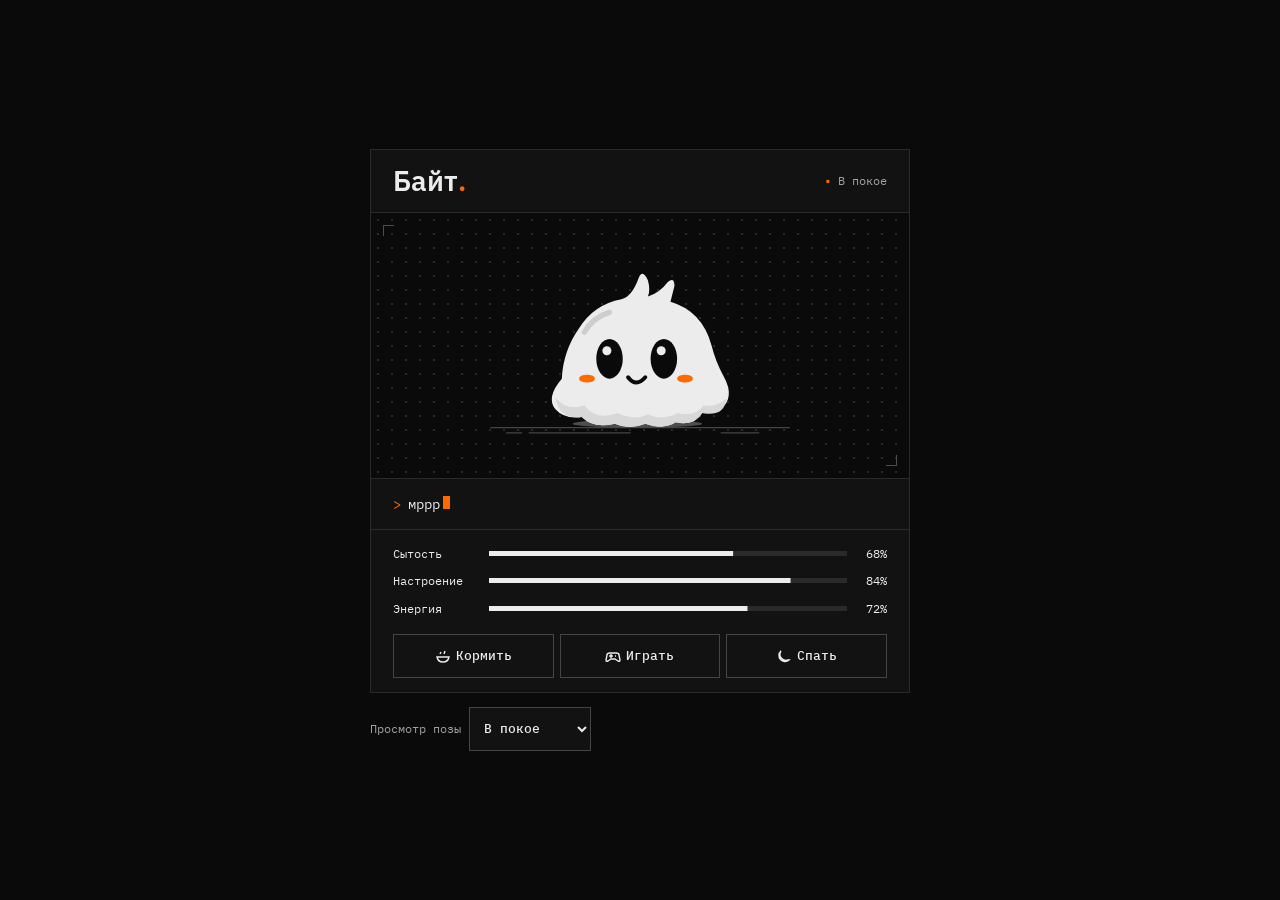
==== dev/pet-art.html @ 546fbe65 "feat(pet): add animated Byte companion and offline art preview" ====
<!doctype html>
<html lang="ru"><head><meta charset="utf-8"><meta name="viewport" content="width=device-width,initial-scale=1">
<title>Байт · Просмотр анимаций</title>
<link rel="stylesheet" href="../app/styles.css"><link rel="stylesheet" href="../app/pet-art.css">
<style>
.pet-preview { width: min(540px, calc(100% - 28px)); margin: auto; padding: 20px 0; }
.pet-preview-tools { margin-top: 14px; display: flex; align-items: center; gap: 8px; flex-wrap: wrap; color: var(--text-muted); font: 12px var(--font-mono); }
.pet-preview-tools :is(select,button) { padding: 4px 10px; }
</style></head><body>
<main class="pet-preview"><div id="pet-mount"></div>
<div class="pet-preview-tools"><label for="pet-pose">Просмотр позы</label>
<select id="pet-pose">
<option value="egg">Яйцо</option><option value="hatch">Вылупление</option><option value="idle" selected>В покое</option>
<option value="eat">Ест</option><option value="play">Играет</option><option value="sleep">Спит</option>
<option value="hungry">Голоден</option><option value="sad">Грустит</option><option value="full">Сыт</option><option value="happy-full">Счастлив</option></select>
<button type="button" id="pet-run" hidden>Успешный прогон</button></div></main>
<script src="../app/pet-art.js"></script><script>
  const art = window.PetArt;
  document.querySelector('#pet-mount').innerHTML = art.render();
  const stage = document.querySelector('#pet-stage');
  const picker = document.querySelector('#pet-pose');
  const run = document.querySelector('#pet-run');
  let timer, cracks = 0;
  const sample = { food: 68, mood: 84, energy: 72 };
  function show(name) {
    clearTimeout(timer);
    picker.value = name;
    run.hidden = name !== 'egg';
    if (name === 'egg') {
      cracks = 0;
      art.cracks(stage, cracks);
    }
    const values = { ...sample };
    if (name === 'hungry') values.food = 15;
    if (name === 'sad') values.mood = 29;
    if (['happy-full','full','eat'].includes(name)) values.food = 96;
    if (name === 'happy-full') values.energy = 88;
    art.setStats(stage, values);
    art.pose(stage, name);
    if (name === 'eat') timer = setTimeout(() => show('full'), 1450);
    if (name === 'play') timer = setTimeout(() => show(art.expression(values)), 1000);
    if (name === 'hatch') timer = setTimeout(() => show('idle'), 1600);
  }
  picker.addEventListener('change', () => show(picker.value));
  run.addEventListener('click', () => {
    if (++cracks > 3) return show('hatch');
    art.cracks(stage, cracks);
    art.pose(stage, 'egg', ['','тук!','тук-тук!','уже близко…'][cracks]);
  });
  stage.addEventListener('click', event => {
    const button = event.target.closest('[data-pet-action]');
    if (button) show(button.dataset.petAction);
  });
  show('idle');
</script></body></html>
---- app/styles.css ----
@import "fonts.css";

:root {
  --bg: #0a0a0a;
  --bg-panel: #121212;
  --bg-panel-alt: #0d0d0d;
  --text: #ececec;
  --text-muted: #a3a3a3;   /* 7.8:1 на --bg */
  --text-dim: #8a8a8a;     /* 5.7:1 на --bg; для текста. Декор — --line-dim */
  --line-dim: #4d4d4d;     /* не текст: полоски, ползунки, точки в покое */
  --border: #2a2a2a;
  --border-strong: #454545;
  --fill: #ececec;
  --fill-text: #0a0a0a;
  --fill-hover: #d8d8d8;
  --error: #e05555;
  --brand-orange: #FF6A00;
  --brand-dark: #0B0B0C;
  --font-sans: 'IBM Plex Sans', -apple-system, sans-serif;
  --font-mono: 'IBM Plex Mono', 'Courier New', monospace;
}

* {
  box-sizing: border-box;
  margin: 0;
  padding: 0;
}

html,
body {
  background: var(--bg);
  color: var(--text);
  font-family: var(--font-sans);
  font-size: 15px;
  line-height: 1.6;
  -webkit-font-smoothing: antialiased;
  min-height: 100vh;
}

body {
  display: flex;
  flex-direction: column;
}

/* Скрытие неактивных экранов */
.screen {
  display: none;
  flex: 1;
  flex-direction: column;
}

.screen.active {
  display: flex;
}

/* ==========================================================================
   ТОПБАР И ПРОГРЕСС
   ========================================================================== */

.topbar {
  display: flex;
  align-items: center;
  justify-content: space-between;
  padding: 18px 28px;
  border-bottom: 1px solid var(--border);
  flex-wrap: wrap;
  gap: 12px;
}

.topbar-brand {
  display: flex;
  align-items: center;
  gap: 16px;
}

.btn-tree-toggle {
  font-family: var(--font-mono);
  font-size: 12px;
  background: transparent;
  color: var(--text-muted);
  border: 1px solid var(--border);
  padding: 5px 12px;
  cursor: pointer;
  letter-spacing: 0.02em;
  transition: all 0.15s ease;
}

.btn-tree-toggle:hover {
  color: var(--text);
  border-color: var(--border-strong);
  background: var(--bg-panel);
}

.btn-tree-toggle:focus-visible {
  outline: 2px solid var(--text);
  outline-offset: 2px;
}

.mark {
  font-family: var(--font-mono);
  font-size: 14px;
  letter-spacing: 0.02em;
  color: var(--text);
  display: flex;
  align-items: center;
  gap: 8px;
  cursor: pointer;
  user-select: none;
}

.brand-sign-mini {
  width: 20px;
  height: 13px;
  display: inline-block;
  flex-shrink: 0;
  vertical-align: middle;
}

.mark .dot {
  color: var(--text-dim);
}

.breadcrumb {
  font-family: var(--font-mono);
  font-size: 13px;
  color: var(--text-muted);
}

.breadcrumb b {
  color: var(--text);
  font-weight: 500;
}

.progress-track {
  width: 100%;
  height: 1px;
  background: var(--border);
  position: relative;
}

.progress-fill {
  position: absolute;
  top: 0;
  left: 0;
  height: 1px;
  width: 0%;
  background: var(--text);
  transition: width 0.25s ease;
}

/* ==========================================================================
   СТАРТОВЫЙ ЭКРАН
   ========================================================================== */

.start-center {
  flex: 1;
  display: flex;
  flex-direction: column;
  align-items: center;
  justify-content: center;
  text-align: center;
  /* B3: нижний ряд карточек не должен уходить под sticky-футер при прокрутке */
  padding-bottom: 72px;
  padding: 12px 20px 10px;
}

.kicker {
  font-family: var(--font-mono);
  font-size: 12px;
  color: var(--text-muted);
  margin-bottom: 8px;
}

.start-center h1 {
  font-size: 25px;
  font-weight: 600;
  max-width: 32ch;
  min-height: 38px;
  line-height: 1.25;
  margin: 0 auto 8px;
}

.heading-prompt {
  color: var(--brand-orange);
  font-family: var(--font-mono);
  font-weight: 600;
  margin-right: 6px;
  user-select: none;
  display: inline-block;
}

.start-sub {
  color: var(--text-muted);
  font-size: 14px;
  max-width: 66ch;
  line-height: 1.5;
  margin: 0 auto 12px;
}

.facts {
  display: flex;
  gap: 40px;
  margin-bottom: 52px;
  flex-wrap: wrap;
  justify-content: center;
}

.fact {
  text-align: left;
}

.fact .n {
  font-family: var(--font-mono);
  font-size: 22px;
  display: block;
  margin-bottom: 4px;
}

.fact .l {
  font-size: 12px;
  color: var(--text-dim);
  max-width: 15ch;
}

.btn-start {
  font-family: var(--font-mono);
  font-size: 14px;
  background: var(--fill);
  color: var(--fill-text);
  border: 1px solid var(--fill);
  padding: 14px 34px;
  cursor: pointer;
  font-weight: 500;
  transition: background 0.15s ease;
}

.btn-start:hover {
  background: var(--fill-hover);
}

.btn-start:focus-visible {
  outline: 2px solid var(--text);
  outline-offset: 3px;
}

.start-note {
  margin-top: 18px;
  font-size: 12px;
  color: var(--text-dim);
  font-family: var(--font-mono);
}

.status-badge {
  margin-top: 12px;
  font-size: 12px;
  font-family: var(--font-mono);
  color: var(--text-muted);
}

/* ==========================================================================
   ЭКРАН УРОКА (ДВУХПАНЕЛЬНЫЙ LAYOUT)
   ========================================================================== */

.main-panes {
  flex: 1;
  display: grid;
  grid-template-columns: 1fr 1fr;
  min-height: 0;
}

@media (max-width: 860px) {
  .main-panes {
    grid-template-columns: 1fr;
  }
}

.pane {
  padding: 40px 36px;
  overflow-y: auto;
}

.pane-explain {
  border-right: 1px solid var(--border);
  display: flex;
  flex-direction: column;
}

.pane-explain > * {
  flex-shrink: 0;
}

@media (max-width: 860px) {
  .pane-explain {
    border-right: none;
    border-bottom: 1px solid var(--border);
  }
}

.pane-label {
  font-family: var(--font-mono);
  font-size: 12px;
  color: var(--text-dim);
  margin-bottom: 18px;
}

.pane-explain h1 {
  font-size: 22px;
  font-weight: 600;
  margin-bottom: 16px;
  max-width: 38ch;
}

.pane-explain p {
  color: var(--text-muted);
  font-size: 16px;
  max-width: 60ch;
  margin-bottom: 14px;
}

.pane-explain p:last-of-type {
  margin-bottom: 26px;
}

.example {
  border: 1px solid var(--border);
  padding: 16px 18px;
  font-family: var(--font-mono);
  font-size: 13px;
  color: var(--text);
  line-height: 1.7;
  white-space: pre;
  overflow-x: auto;
  background: var(--bg-panel-alt);
  flex-shrink: 0;
}

.example .out {
  color: var(--text-muted);
  display: block;
  margin-top: 10px;
  padding-top: 10px;
  border-top: 1px solid var(--border);
}

.task {
  margin-top: 30px;
  padding-top: 26px;
  border-top: 1px solid var(--border);
  flex-shrink: 0;
}

.task-label {
  font-family: var(--font-mono);
  font-size: 12px;
  color: var(--text-dim);
  margin-bottom: 10px;
}

.task p {
  color: var(--text);
  font-size: 16px;
  max-width: 60ch;
}

/* ПАНЕЛЬ РЕДАКТОРА */

.pane-code {
  display: flex;
  flex-direction: column;
}

.editor-wrapper {
  flex: 0 0 auto;
  height: clamp(240px, 46vh, 460px);
  display: flex;
  flex-direction: row;
  min-height: 220px;
  position: relative;
  background: var(--bg-panel);
  border: 1px solid var(--border);
}

.editor-wrapper:focus-within {
  border-color: var(--border-strong);
}

.line-numbers {
  width: 40px;
  flex-shrink: 0;
  padding: 20px 0;
  text-align: right;
  font-family: var(--font-mono);
  font-size: 14px;
  line-height: 1.75;
  color: var(--text-dim);
  user-select: none;
  pointer-events: none;
  overflow: hidden;
  white-space: pre;
  padding-right: 10px;
  border-right: 1px solid var(--border);
  box-sizing: border-box;
}

/* Слой подсветки синтаксиса (подложка) */
.editor-highlight {
  position: absolute;
  top: 0;
  left: 40px;
  right: 0;
  bottom: 0;
  padding: 20px 22px;
  margin: 0;
  font-family: var(--font-mono);
  font-size: 14px;
  line-height: 1.75;
  white-space: pre-wrap;
  word-break: break-word;
  overflow: hidden;
  pointer-events: none;
  tab-size: 4;
  color: var(--text);
  box-sizing: border-box;
}

/* Палитра синтаксиса Python (VS Code Dark+) */
.hl-keyword-control {
  color: #c586c0;
  font-weight: 500;
}

/* if, for, while, return */
.hl-keyword {
  color: #569cd6;
  font-weight: 500;
}

/* def, in, and, or, not */
.hl-constant {
  color: #569cd6;
}

/* True, False, None */
.hl-builtin {
  color: #dcdcaa;
}

/* print, range, len, int */
.hl-func-call {
  color: #dcdcaa;
}

/* вызовы функций */
.hl-string {
  color: #ce9178;
}

/* строки "..." */
.hl-fstring-prefix {
  color: #569cd6;
  font-weight: 600;
}

/* префикс f */
.hl-number {
  color: #b5cea8;
}

/* числа 123 */
.hl-comment {
  color: #6a9955;
  font-style: italic;
}

/* # комментарии */
.hl-variable {
  color: #9cdcfe;
}

/* имена переменных */
.hl-punct {
  color: #d4d4d4;
}

/* скобки, двоеточия */

/* Окно автодополнения (IntelliSense) */
.autocomplete-popup {
  display: none;
  position: absolute;
  background: #1e1e1e;
  border: 1px solid var(--border-strong);
  font-family: var(--font-mono);
  font-size: 13px;
  z-index: 1000;
  max-width: 320px;
  min-width: 200px;
  box-shadow: 0 4px 16px rgba(0, 0, 0, 0.6);
}

.autocomplete-item {
  padding: 6px 12px;
  display: flex;
  align-items: center;
  gap: 10px;
  cursor: pointer;
  border-bottom: 1px solid var(--border);
}

.autocomplete-item:last-child {
  border-bottom: none;
}

.autocomplete-item:hover,
.autocomplete-item.selected {
  background: #04395e;
  color: #fff;
}

.autocomplete-badge {
  font-size: 11px;
  padding: 1px 4px;
  border: 1px solid var(--border-strong);
  color: var(--text-muted);
}

.autocomplete-item.selected .autocomplete-badge {
  border-color: #569cd6;
  color: #569cd6;
}

.autocomplete-badge.badge-fn {
  color: #dcdcaa;
  border-color: #dcdcaa;
}

.autocomplete-badge.badge-kw {
  color: #c586c0;
  border-color: #c586c0;
}

.autocomplete-badge.badge-var {
  color: #9cdcfe;
  border-color: #9cdcfe;
}

.autocomplete-name {
  font-weight: 500;
}

.autocomplete-desc {
  font-size: 11px;
  color: var(--text-dim);
  margin-left: auto;
}

.autocomplete-item.selected .autocomplete-desc {
  color: #bbb;
}

/* Прозрачный интерактивный слой ввода поверх подсветки */
.editor {
  flex: 1;
  background: transparent !important;
  border: none !important;
  font-family: var(--font-mono);
  font-size: 14px;
  line-height: 1.75;
  color: transparent !important;
  caret-color: var(--text);
  padding: 20px 22px;
  resize: none;
  outline: none;
  min-height: 220px;
  tab-size: 4;
  white-space: pre-wrap;
  word-break: break-word;
  box-sizing: border-box;
  z-index: 1;
}

.editor::selection {
  background: rgba(38, 79, 120, 0.6);
  color: transparent;
}

.editor-footer {
  display: flex;
  align-items: center;
  justify-content: space-between;
  margin-top: 16px;
  gap: 12px;
}

/* ─── Панель «Ввод программы» (fed-stdin) ────────────────────────────────── */
.stdin-panel {
  margin-top: 12px;
  background: var(--bg-panel-alt, #16181d);
  border: 1px solid var(--border-color, #282c34);
  border-radius: 8px;
  padding: 10px 14px;
}

.stdin-panel-header {
  display: flex;
  align-items: center;
  justify-content: space-between;
  margin-bottom: 6px;
}

.stdin-panel-title {
  font-family: var(--font-mono, monospace);
  font-size: 11px;
  text-transform: uppercase;
  letter-spacing: 0.06em;
  color: var(--accent, #61afef);
  font-weight: 600;
}

.stdin-panel-hint {
  font-size: 11px;
  color: var(--text-dim, #6c7280);
  font-family: var(--font-mono, monospace);
}

.stdin-editor {
  width: 100%;
  min-height: 52px;
  max-height: 120px;
  resize: vertical;
  background: var(--bg-card, #0f1115);
  border: 1px solid var(--border-dim, #21252b);
  border-radius: 6px;
  color: var(--text, #abb2bf);
  font-family: var(--font-mono, monospace);
  font-size: 13px;
  line-height: 1.5;
  padding: 8px 10px;
  box-sizing: border-box;
  outline: none;
  transition: border-color 0.15s ease;
}

.stdin-editor:focus {
  border-color: var(--accent, #61afef);
}

/* Песочница: панель stdin */
.sandbox-stdin-panel {
  padding: 8px 16px;
  background: var(--bg-panel-alt, #16181d);
  border-top: 1px solid var(--border-color, #282c34);
}

.sandbox-stdin-header {
  display: flex;
  align-items: center;
  justify-content: space-between;
  margin-bottom: 6px;
}

.sandbox-stdin-title {
  font-family: var(--font-mono, monospace);
  font-size: 10px;
  font-weight: 700;
  letter-spacing: 0.08em;
  color: var(--text-dim, #888);
}

.sandbox-stdin-editor {
  width: 100%;
  height: 48px;
  resize: vertical;
  background: var(--bg-card, #0f1115);
  border: 1px solid var(--border-dim, #21252b);
  border-radius: 4px;
  color: var(--text, #abb2bf);
  font-family: var(--font-mono, monospace);
  font-size: 12px;
  padding: 6px 10px;
  box-sizing: border-box;
  outline: none;
}

.sandbox-stdin-editor:focus {
  border-color: var(--accent, #61afef);
}

.hint-container {
  display: flex;
  flex-direction: column;
  gap: 8px;
}

.hint-toggle {
  font-family: var(--font-mono);
  font-size: 12px;
  color: var(--text-dim);
  background: none;
  border: none;
  cursor: pointer;
  text-decoration: underline;
  text-underline-offset: 3px;
  padding: 0;
  text-align: left;
}

.hint-toggle:hover {
  color: var(--text-muted);
}

.hint-content {
  display: none;
  font-family: var(--font-mono);
  font-size: 12px;
  color: var(--text-muted);
  max-width: 38ch;
  background: var(--bg-panel-alt);
  padding: 8px 12px;
  border: 1px solid var(--border);
}

.hint-content.visible {
  display: block;
}

.hint-code {
  margin: 0;
  font-family: var(--font-mono);
  font-size: 12px;
  line-height: 1.7;
  white-space: pre-wrap;
  word-break: break-word;
  color: var(--text);
}

.btn-actions {
  display: flex;
  align-items: center;
  gap: 10px;
}

.btn-run {
  font-family: var(--font-mono);
  font-size: 13px;
  background: var(--fill);
  color: var(--fill-text);
  border: 1px solid var(--fill);
  padding: 11px 22px;
  cursor: pointer;
  font-weight: 500;
  transition: background 0.15s ease;
}

.btn-run:hover {
  background: var(--fill-hover);
}

.btn-run:disabled {
  background: var(--border-strong);
  color: var(--text-muted);
  border-color: var(--border-strong);
  cursor: not-allowed;
}

.btn-run:focus-visible,
.btn-next:focus-visible {
  outline: 2px solid var(--text);
  outline-offset: 3px;
}

.btn-next {
  font-family: var(--font-mono);
  font-size: 13px;
  background: transparent;
  color: var(--text);
  border: 1px solid var(--text);
  padding: 11px 20px;
  cursor: pointer;
  font-weight: 500;
  display: none;
}

.btn-next:hover {
  background: var(--border);
}

.btn-actions .btn-ghost,
.btn-actions #btn-exec {
  font-family: var(--font-mono);
  font-size: 13px;
  background: transparent;
  color: var(--text);
  border: 1px solid var(--border-strong);
  padding: 11px 18px;
  cursor: pointer;
  font-weight: 500;
  transition: all 0.15s ease;
}

.btn-actions .btn-ghost:hover,
.btn-actions #btn-exec:hover {
  background: var(--surface-secondary, rgba(255, 255, 255, 0.05));
  border-color: var(--text);
}

.btn-actions .btn-ghost:disabled,
.btn-actions #btn-exec:disabled {
  background: transparent;
  color: var(--text-muted);
  border-color: var(--border-strong);
  cursor: not-allowed;
}

.predict-stdin-box {
  margin-top: 14px;
}

.predict-stdin-view {
  border: 1px dashed var(--border-strong);
  padding: 10px 14px;
  font-family: var(--font-mono);
  font-size: 13px;
  color: var(--brand-orange, #d97706);
  line-height: 1.6;
  white-space: pre-wrap;
  background: var(--bg-panel-alt);
  border-radius: var(--radius-sm, 2px);
  margin-top: 4px;
}

/* ЗОНА РЕЗУЛЬТАТА */

.result {
  margin-top: 22px;
  border-top: 1px solid var(--border);
  padding-top: 22px;
  display: none;
}

.result.visible {
  display: block;
}

.result-row {
  display: flex;
  align-items: flex-start;
  gap: 12px;
  margin-bottom: 4px;
}

.result-mark {
  font-family: var(--font-mono);
  font-size: 15px;
  width: 20px;
  flex-shrink: 0;
}

.result-mark.ok {
  color: var(--text);
}

.result-mark.err {
  color: var(--error);
}

.result-title {
  font-weight: 500;
  font-size: 14px;
}

.result-title.err {
  color: var(--error);
}

.result-sub {
  color: var(--text-muted);
  font-size: 13px;
  margin-top: 2px;
  white-space: pre-wrap;
  word-break: break-word;
  line-height: 1.5;
}

.console {
  margin-top: 14px;
  margin-left: 32px;
  font-family: var(--font-mono);
  font-size: 13px;
  color: var(--text-muted);
  border-left: 2px solid var(--border-strong);
  padding-left: 14px;
  white-space: pre-wrap;
  word-break: break-word;
}

.console.err {
  border-left-color: var(--error);
  color: var(--error);
}

.improve {
  margin-top: 18px;
  margin-left: 32px;
  padding: 16px 18px;
  border: 1px dashed var(--border-strong);
  display: none;
}

.improve.visible {
  display: block;
}

.improve-label {
  font-family: var(--font-mono);
  font-size: 11px;
  color: var(--text-dim);
  margin-bottom: 8px;
}

.improve p {
  font-size: 13px;
  color: var(--text-muted);
  max-width: 56ch;
}

.improve code {
  font-family: var(--font-mono);
  color: var(--text);
  background: var(--bg-panel-alt);
  padding: 1px 5px;
  border: 1px solid var(--border);
}

/* ==========================================================================
   БОТТОМБАР
   ========================================================================== */

.bottombar {
  display: flex;
  align-items: center;
  justify-content: space-between;
  padding: 16px 28px;
  border-top: 1px solid var(--border);
  font-family: var(--font-mono);
  font-size: 12px;
  color: var(--text-dim);
}

.step-dots {
  display: flex;
  gap: 6px;
}

.step-dots span {
  width: 5px;
  height: 5px;
  background: var(--border-strong);
  display: inline-block;
}

.step-dots span.done {
  background: var(--text);
}

.step-dots span.current {
  outline: 1px solid var(--text);
  outline-offset: 1px;
}

/* ==========================================================================
   ЭКРАН ЗАВЕРШЕНИЯ КУРСА
   ========================================================================== */

.finish-center {
  flex: 1;
  display: flex;
  flex-direction: column;
  align-items: center;
  justify-content: center;
  text-align: center;
  padding: 40px 24px;
}

.finish-mark {
  font-family: var(--font-mono);
  font-size: 36px;
  margin-bottom: 24px;
}

.finish-center h1 {
  font-size: 28px;
  font-weight: 600;
  max-width: 22ch;
  line-height: 1.4;
  margin-bottom: 16px;
}

.finish-sub {
  color: var(--text-muted);
  font-size: 15px;
  max-width: 48ch;
  line-height: 1.7;
  margin-bottom: 36px;
}

.finish-actions {
  display: flex;
  gap: 12px;
  flex-wrap: wrap;
  align-items: center;
  justify-content: center;
}

.btn-restart {
  font-family: var(--font-mono);
  font-size: 14px;
  background: transparent;
  color: var(--text-muted);
  border: 1px solid var(--border-strong);
  padding: 14px 28px;          /* та же высота, что у .btn-start */
  cursor: pointer;
}

.btn-restart:hover {
  color: var(--text);
  border-color: var(--text);
}

/* ==========================================================================
   ДЕРЕВО ОГЛАВЛЕНИЯ КУРСА (САЙДБАР / DRAWERS)
   ========================================================================== */

.tree-backdrop {
  position: fixed;
  inset: 0;
  background: rgba(0, 0, 0, 0.75);
  backdrop-filter: blur(2px);
  z-index: 1999;
  opacity: 0;
  pointer-events: none;
  transition: opacity 0.25s ease;
}

.tree-backdrop.open {
  opacity: 1;
  pointer-events: auto;
}

.tree-drawer {
  position: fixed;
  top: 0;
  left: -440px;
  width: 420px;
  max-width: 90vw;
  height: 100vh;
  height: 100dvh;
  background: var(--bg-panel);
  border-right: 1px solid var(--border-strong);
  z-index: 2000;
  transition: left 0.28s cubic-bezier(0.16, 1, 0.3, 1);
  display: flex;
  flex-direction: column;
  box-shadow: 12px 0 40px rgba(0, 0, 0, 0.8);
}

.tree-drawer.open {
  left: 0;
}

.tree-header {
  padding: 22px 26px;
  border-bottom: 1px solid var(--border);
  display: flex;
  align-items: flex-start;
  justify-content: space-between;
  gap: 12px;
}

.tree-title {
  font-family: var(--font-mono);
  font-size: 14px;
  color: var(--text);
  font-weight: 500;
}

.tree-slash {
  color: var(--text-dim);
}

.tree-progress-summary {
  font-family: var(--font-mono);
  font-size: 12px;
  color: var(--text-muted);
  margin-top: 5px;
}

.btn-tree-close {
  background: none;
  border: none;
  font-size: 18px;
  color: var(--text-muted);
  cursor: pointer;
  padding: 2px 6px;
  line-height: 1;
  font-family: var(--font-mono);
  transition: color 0.15s ease;
}

.btn-tree-close:hover {
  color: var(--text);
}

.btn-tree-close:focus-visible {
  outline: 2px solid var(--text);
}

.tree-body {
  flex: 1;
  overflow-y: auto;
  padding: 20px 24px;
  font-family: var(--font-mono);
  font-size: 13px;
}

.tree-root-label {
  color: var(--text-dim);
  font-size: 12px;
  margin-bottom: 12px;
  user-select: none;
}

.tree-topic {
  margin-bottom: 18px;
}

.tree-topic-row {
  display: flex;
  align-items: center;
  justify-content: space-between;
  padding: 6px 0;
  font-weight: 500;
  color: var(--text);
  user-select: none;
  cursor: pointer;
}

.tree-topic-row:hover {
  color: #fff;
}

.tree-topic-left {
  display: flex;
  align-items: center;
  gap: 8px;
}

.tree-topic-badge {
  font-size: 11px;
  padding: 2px 6px;
  border: 1px solid var(--border);
  color: var(--text-dim);
}

.tree-topic-badge.completed {
  border-color: var(--text);
  color: var(--text);
  background: var(--bg-panel-alt);
}

.tree-tasks-container {
  margin-left: 8px;
  border-left: 1px solid var(--border);
  padding-left: 8px;
  margin-top: 4px;
}

.tree-task-node {
  padding: 6px 10px;
  display: flex;
  align-items: center;
  gap: 8px;
  cursor: pointer;
  margin: 3px 0;
  color: var(--text-muted);
  transition: all 0.12s ease;
  position: relative;
}

.tree-task-node:hover {
  color: var(--text);
  background: var(--bg-panel-alt);
}

.tree-task-node.current {
  color: var(--fill-text);
  background: var(--fill);
  font-weight: 500;
}

.tree-task-node.completed {
  color: var(--text);
}

/* текущий шаг, уже пройденный: тёмный текст на светлой заливке */
.tree-task-node.current.completed {
  color: var(--fill-text);
}

.tree-task-branch {
  color: var(--text-dim);
  font-size: 11px;
  flex-shrink: 0;
}

.tree-task-node.current .tree-task-branch {
  color: var(--fill-text);
}

.tree-task-icon {
  font-size: 12px;
  width: 14px;
  text-align: center;
  flex-shrink: 0;
}

.tree-task-icon.done {
  color: var(--text);
}

.tree-task-icon.pending {
  color: var(--text-dim);
}

.tree-task-node.current .tree-task-icon {
  color: var(--fill-text);
}

.tree-task-title {
  font-size: 12px;
  white-space: nowrap;
  overflow: hidden;
  text-overflow: ellipsis;
  flex: 1;
}

.tree-footer {
  padding: 12px 20px;
  border-top: 1px solid var(--border);
  font-family: var(--font-mono);
  font-size: 11px;
  color: var(--text-dim);
  display: flex;
  align-items: center;
  justify-content: space-between;
  background: var(--bg-panel-alt);
  user-select: none;
}

.tree-footer-key {
  border: 1px solid var(--border-strong);
  padding: 1px 6px;
  color: var(--text-muted);
  font-size: 11px;
}

/* ==========================================================================
   КАРТОЧКИ ЭТАПОВ, КАРУСЕЛЬ МОДУЛЕЙ И ВИТРИНА ПЕТ-ПРОЕКТОВ (СТАРТОВЫЙ ЭКРАН)
   ========================================================================== */

/* Карусель: стрелки <> по бокам сетки модулей ведут на витрину пет-проектов */
.modules-carousel {
  display: grid;
  grid-template-columns: auto 1fr auto;
  grid-template-areas: 'prev grid next';
  align-items: center;
  gap: 14px;
  width: 100%;
  max-width: 1180px;
  margin: 10px auto 10px;
}

.modules-nav-prev { grid-area: prev; }
.modules-nav-next { grid-area: next; }

.modules-nav-arrow {
  display: flex;
  align-items: center;
  justify-content: center;
  width: 44px;
  height: 72px;
  padding: 0;
  background: var(--bg-panel);
  border: 1px solid var(--border);
  color: var(--text-muted);
  cursor: pointer;
  transition: border-color 0.15s ease, color 0.15s ease, background 0.15s ease;
}

.modules-nav-arrow svg { width: 15px; height: 18px; }

.modules-nav-arrow:hover {
  border-color: var(--border-strong);
  color: var(--text);
  background: var(--bg-panel-alt);
}

.modules-nav-arrow:focus-visible {
  outline: 1px solid var(--brand-orange);
  outline-offset: 2px;
}

.start-modules-grid {
  grid-area: grid;
  display: grid;
  grid-template-columns: repeat(auto-fit, minmax(280px, 340px));
  gap: 12px 18px;
  width: 100%;
  max-width: 1080px;
  margin: 0 auto;
  justify-content: center;
}

.stage-cards {
  display: contents;
}

/* Витрина пет-проектов (#screen-projects) */
.projects-center {
  flex: 1;
  display: flex;
  flex-direction: column;
  align-items: center;
  justify-content: center;
  text-align: center;
  padding: 12px 20px 24px;
}

.projects-note {
  margin-top: 14px;
  font-family: var(--font-mono);
  font-size: 11px;
  color: var(--text-dim);
}

/* Hero-карточка пет-проекта: та же stage-card, но крупнее и с глифом сверху */
.project-hero {
  width: 100%;
  max-width: 640px;
  margin: 4px 0 0;
  text-align: left;
}

.project-hero .visual-canvas { padding: 12px 6px 0; }
.project-hero .visual-cap { padding: 8px 6px; border-top: none; background: transparent; }
.project-hero .glyph { width: auto; max-width: 100%; max-height: 220px; margin: 0 auto; }
.project-hero .stage-card-title { font-size: 20px; }
.project-hero .stage-card-desc { font-size: 14px; }

.stage-card {
  background: var(--bg-panel);
  border: 1px solid var(--border);
  padding: 14px 18px 12px;
  text-align: left;
  display: flex;
  flex-direction: column;
  transition: border-color 0.15s ease, box-shadow 0.15s ease;
}

.stage-card:hover {
  border-color: var(--border-strong);
}

.stage-card-header {
  display: flex;
  justify-content: space-between;
  align-items: baseline;
  margin-bottom: 6px;
}

.stage-card-title {
  font-size: 17px;
  font-weight: 600;
  color: var(--text);
}

.stage-card-progress-label {
  font-family: var(--font-mono);
  font-size: 11px;
  color: var(--text-muted);
}

.stage-card-desc {
  color: var(--text-muted);
  font-size: 12px;
  line-height: 1.45;
  margin-bottom: 8px;
  flex: 1;
}

.stage-card-meta {
  font-family: var(--font-mono);
  font-size: 11px;
  color: var(--text-dim);
  margin-bottom: 6px;
  display: flex;
  gap: 12px;
}

.stage-card-note {
  font-family: var(--font-mono);
  font-size: 11px;
  color: var(--text-dim);
  border-top: 1px dashed var(--border);
  padding-top: 5px;
  margin-bottom: 8px;
  line-height: 1.4;
  white-space: normal;
  display: -webkit-box;
  -webkit-line-clamp: 2;
  -webkit-box-orient: vertical;
  overflow: hidden;
}

.stage-card-actions {
  display: flex;
  align-items: center;
  justify-content: space-between;
  margin-top: auto;
}

.stage-card-btn {
  font-family: var(--font-mono);
  font-size: 13px;
  background: var(--fill);
  color: var(--fill-text);
  border: 1px solid var(--fill);
  padding: 10px 22px;
  cursor: pointer;
  font-weight: 500;
  transition: background 0.15s ease;
}

.stage-card-btn:hover {
  background: var(--fill-hover);
}

.stage-card-btn:focus-visible {
  outline: 2px solid var(--text);
  outline-offset: 2px;
}

/* ==========================================================================
   БЕЙДЖИ И МЕТКИ ЗАДАНИЙ (TIER, FIX)
   ========================================================================== */

.title-row {
  display: flex;
  align-items: baseline;
  gap: 10px;
  margin-bottom: 16px;
  flex-wrap: wrap;
}

.title-row h1 {
  margin-bottom: 0;
}

.badge-tier {
  font-family: var(--font-mono);
  font-size: 11px;
  color: var(--text-muted);
  border: 1px solid var(--border);
  padding: 2px 7px;
  user-select: none;
}

.badge-tier.badge-star {
  color: var(--brand-orange);
  border-color: var(--brand-orange);
  background: rgba(255, 106, 0, 0.06);
}

.badge-fix {
  font-family: var(--font-mono);
  font-size: 11px;
  color: var(--text);
  border: 1px solid var(--border-strong);
  padding: 2px 7px;
  user-select: none;
  background: var(--bg-panel-alt);
  letter-spacing: 0.02em;
}

/* Кнопка "Пропустить" */
.btn-skip {
  font-family: var(--font-mono);
  font-size: 12px;
  background: transparent;
  color: var(--text-muted);
  border: 1px solid var(--border);
  padding: 9px 18px;
  cursor: pointer;
  transition: all 0.15s ease;
}

.btn-skip:hover {
  color: var(--text);
  border-color: var(--border-strong);
  background: var(--bg-panel-alt);
}

.btn-skip:focus-visible {
  outline: 2px solid var(--text);
  outline-offset: 2px;
}

/* ==========================================================================
   ПОЛНОЭКРАННАЯ ПАНЕЛЬ ТЕОРИИ
   ========================================================================== */

.pane-theory {
  flex: 1;
  overflow-y: auto;
  padding: 40px 36px 0;
}

.theory-wrapper {
  max-width: 68ch;
  min-width: 0;
}

.theory-wrapper h1 {
  font-size: 26px;
  font-weight: 600;
  margin-bottom: 24px;
}

.theory-block-p {
  color: var(--text-muted);
  font-size: 15px;
  line-height: 1.7;
  margin-bottom: 16px;
}

.theory-block-p code {
  font-family: var(--font-mono);
  font-size: 13px;
  background: var(--bg-panel-alt);
  padding: 2px 6px;
  border: 1px solid var(--border);
  color: var(--text);
}

.theory-block-code {
  border: 1px solid var(--border);
  background: var(--bg-panel-alt);
  padding: 16px 18px;
  font-family: var(--font-mono);
  font-size: 13px;
  line-height: 1.7;
  white-space: pre;
  overflow-x: auto;
  margin: 20px 0;
  color: var(--text);
}

.theory-block-code .out {
  color: var(--text-muted);
  display: block;
  margin-top: 10px;
  padding-top: 10px;
  border-top: 1px solid var(--border);
}

.theory-block-list {
  margin: 16px 0 20px 24px;
  color: var(--text-muted);
  line-height: 1.7;
}

.theory-block-list li {
  margin-bottom: 10px;
}

.theory-block-list li code {
  font-family: var(--font-mono);
  font-size: 13px;
  background: var(--bg-panel-alt);
  padding: 2px 5px;
  border: 1px solid var(--border);
  color: var(--text);
}

.theory-block-table {
  width: 100%;
  border-collapse: collapse;
  margin: 24px 0;
  font-size: 13px;
  font-family: var(--font-mono);
}

.theory-block-table th,
.theory-block-table td {
  border: 1px solid var(--border);
  padding: 10px 14px;
  text-align: left;
  vertical-align: top;
}

.theory-block-table th {
  background: var(--bg-panel);
  font-weight: 500;
  color: var(--text);
}

.theory-block-table td code {
  font-family: var(--font-mono);
  color: var(--text);
}

.theory-block-note {
  border-left: 2px solid var(--text);
  background: var(--bg-panel-alt);
  padding: 14px 18px;
  margin: 22px 0;
  font-size: 14px;
  color: var(--text);
  line-height: 1.6;
}

.theory-block-note code {
  font-family: var(--font-mono);
  font-size: 13px;
  border: 1px solid var(--border);
  padding: 1px 5px;
}

.theory-footer {
  margin-top: 32px;
  padding: 18px 0 28px;
  border-top: 1px solid var(--border);
  /* «Дальше» всегда на виду: на 1366×768 кнопка уходила под нижнюю панель */
  position: sticky;
  bottom: 0;
  background: var(--bg);
}

/* ==========================================================================
   РЕЖИМЫ PREDICT И QUIZ
   ========================================================================== */

.predict-code {
  border: 1px solid var(--border);
  padding: 16px 18px;
  font-family: var(--font-mono);
  font-size: 13px;
  color: var(--text);
  line-height: 1.7;
  white-space: pre;
  overflow-x: auto;
  background: var(--bg-panel-alt);
}

.predict-input {
  width: 100%;
  min-height: 70px;
  font-family: var(--font-mono);
  font-size: 13px;
  background: var(--bg-panel);
  border: 1px solid var(--border);
  color: var(--text);
  padding: 12px 14px;
  line-height: 1.6;
  resize: vertical;
}

.predict-input:focus {
  outline: 2px solid var(--text);
  outline-offset: -1px;
}

.explain-box {
  border-top: 1px solid var(--border);
  padding-top: 14px;
}

.quiz-options {
  display: flex;
  flex-direction: column;
  gap: 10px;
  margin: 16px 0;
}

.quiz-option {
  display: flex;
  align-items: center;
  gap: 12px;
  padding: 12px 16px;
  border: 1px solid var(--border);
  background: var(--bg-panel);
  color: var(--text);
  cursor: pointer;
  font-size: 14px;
  transition: all 0.15s ease;
  user-select: none;
}

.quiz-option:hover {
  border-color: var(--border-strong);
  background: var(--bg-panel-alt);
}

.quiz-option.selected {
  border-color: var(--text);
  background: var(--bg-panel-alt);
}

.quiz-option.correct {
  border-color: var(--text);
  font-weight: 500;
}

.quiz-option-radio {
  width: 14px;
  height: 14px;
  border: 1px solid var(--border-strong);
  border-radius: 0;
  display: inline-block;
  flex-shrink: 0;
}

.quiz-option.selected .quiz-option-radio {
  background: var(--text);
  border-color: var(--text);
  box-shadow: inset 0 0 0 2px var(--bg-panel-alt);
}

/* ==========================================================================
   ПОЯСНЕНИЯ ОШИБОК ДЛЯ УЧЕНИКА
   ========================================================================== */

.error-explain {
  border-left: 2px solid var(--text);
  background: var(--bg-panel-alt);
  padding: 12px 16px;
  margin-top: 12px;
}

.error-explain-label {
  font-family: var(--font-mono);
  font-size: 11px;
  color: var(--text-dim);
  margin-bottom: 4px;
}

.error-explain-text {
  font-size: 13px;
  color: var(--text);
  line-height: 1.5;
}

/* ==========================================================================
   ДЕРЕВО КУРСА: ГРУППИРОВКА ПО ЭТАПАМ И ИКОНКИ ТИПОВ
   ========================================================================== */

.tree-stage-header {
  padding: 14px 20px 8px 20px;
  font-family: var(--font-mono);
  font-size: 12px;
  font-weight: 600;
  color: var(--text);
  letter-spacing: 0.05em;
  text-transform: uppercase;
  border-top: 1px solid var(--border);
  margin-top: 12px;
  display: flex;
  justify-content: space-between;
}

.tree-stage-header:first-of-type {
  border-top: none;
  margin-top: 0;
}

.tree-stage-progress {
  font-weight: normal;
  color: var(--text-dim);
  font-size: 11px;
}

.tree-item-type-tag {
  font-size: 11px;
  color: var(--text-dim);
  margin-left: 6px;
  border: 1px solid var(--border);
  padding: 0 4px;
}

.tree-task-node.current .tree-item-type-tag {
  border-color: var(--fill-text);
  color: var(--fill-text);
}

/* Компактные точки шагов */
.step-dots span.theory-dot {
  border-radius: 0;
  transform: rotate(45deg);
  width: 5px;
  height: 5px;
}

.step-dots span.star-dot {
  clip-path: polygon(50% 0%, 61% 35%, 98% 35%, 68% 57%, 79% 91%, 50% 70%, 21% 91%, 32% 57%, 2% 35%, 39% 35%);
  width: 7px;
  height: 7px;
}

/* ==========================================================================
   СИСТЕМА ПРОФИЛЕЙ: ТОПБАР, ВЫБОР И КАРТОЧКИ
   ========================================================================== */

.topbar-right {
  display: flex;
  align-items: center;
  gap: 16px;
}

.topbar-user {
  display: inline-flex;
  align-items: center;
  gap: 8px;
  font-family: var(--font-mono);
  font-size: 12px;
  color: var(--text-muted);
  border: 1px solid var(--border);
  padding: 4px 10px;
  background: var(--bg-panel);
}

.topbar-user .user-name {
  color: var(--text);
  font-weight: 500;
}

.btn-switch-profile {
  background: none;
  border: none;
  color: var(--text-dim);
  font-family: var(--font-mono);
  font-size: 11px;
  cursor: pointer;
  padding: 0;
  text-decoration: underline;
  transition: color 0.15s ease;
}

.btn-switch-profile:hover {
  color: var(--text);
}

.profiles-center {
  flex: 1;
  display: flex;
  flex-direction: column;
  align-items: center;
  justify-content: center;
  padding: 32px 20px;
  max-width: 860px;
  margin: 0 auto;
  width: 100%;
  text-align: center;
}

/* заголовки экранов профиля: тот же ритм, что у стартового экрана */
.profiles-center h1 {
  font-size: 28px;
  font-weight: 600;
  line-height: 1.3;
  margin-bottom: 14px;
}

.profiles-center .start-sub {
  margin-bottom: 8px;
}

.profiles-grid {
  display: flex;
  flex-wrap: wrap;
  justify-content: center;
  gap: 16px;
  width: 100%;
  margin: 28px 0;
}

.profile-card {
  position: relative;
  flex: 0 1 240px;
  background: var(--bg-panel);
  border: 1px solid var(--border);
  padding: 40px 20px 22px;     /* сверху место под бейдж и кнопки действий */
  cursor: pointer;
  display: flex;
  flex-direction: column;
  align-items: center;
  text-align: center;
  transition: all 0.15s ease;
}

.profile-card:hover {
  border-color: var(--fill);
  background: var(--bg-panel-alt);
  transform: translateY(-2px);
}

.profile-card:active {
  transform: none;
}

.profile-card.active-hint {
  border-color: var(--border-strong);
}

.profile-avatar {
  width: 56px;
  height: 56px;
  background: var(--bg-panel-alt);
  border: 1px solid var(--border);
  display: flex;
  align-items: center;
  justify-content: center;
  font-family: var(--font-mono);
  font-size: 22px;
  font-weight: 600;
  color: var(--text);
  margin-bottom: 12px;
}

.profile-card:hover .profile-avatar {
  background: var(--fill);
  color: var(--fill-text);
  border-color: var(--fill);
}

.profile-card-name {
  font-size: 16px;
  font-weight: 600;
  color: var(--text);
  margin-bottom: 4px;
  word-break: break-word;
}

.profile-card-progress {
  font-family: var(--font-mono);
  font-size: 12px;
  color: var(--text-dim);
}

.profile-badge-last {
  position: absolute;
  top: 8px;
  left: 8px;
  font-family: var(--font-mono);
  font-size: 11px;
  background: var(--fill);
  color: var(--fill-text);
  padding: 2px 6px;
  font-weight: 500;
  letter-spacing: 0.03em;
}

/* Действия на карточке профиля (экспорт и удаление) */
.profile-card-actions {
  position: absolute;
  top: 8px;
  right: 8px;
  display: flex;
  align-items: center;
  gap: 6px;
  opacity: 0;
  transition: opacity 0.15s ease;
  z-index: 2;
}

.profile-card:hover .profile-card-actions {
  opacity: 1;
}

.profile-card-action-btn {
  background: var(--bg);
  border: 1px solid var(--border);
  color: var(--text-muted);
  font-family: var(--font-mono);
  font-size: 11px;
  cursor: pointer;
  padding: 3px 7px;
  line-height: 1.2;
  transition: all 0.15s ease;
}

.profile-card-action-btn:hover {
  color: var(--text);
  border-color: var(--border-strong);
}

.profile-card-action-btn.btn-delete:hover {
  color: var(--error);
  border-color: var(--error);
}

/* Карточка "+ Новый профиль" */
.profile-card-new {
  border-style: dashed;
  background: transparent;
  justify-content: center;
  padding: 20px;
  min-height: 170px;
}

.profile-card-new:hover {
  border-style: solid;
}

.profile-new-icon {
  font-size: 28px;
  font-family: var(--font-mono);
  color: var(--text-dim);
  margin-bottom: 8px;
}

.profile-card-new:hover .profile-new-icon {
  color: var(--text);
}

/* Панель быстрого старта */
.profiles-quick-bar {
  margin-top: 18px;
  margin-bottom: 8px;
}

.btn-ghost-sm {
  font-family: var(--font-mono);
  font-size: 12px;
  background: transparent;
  border: 1px solid var(--border);
  color: var(--text-muted);
  padding: 6px 14px;
  cursor: pointer;
  transition: all 0.15s ease;
}

.btn-ghost-sm:hover {
  color: var(--text);
  border-color: var(--fill);
  background: var(--bg-panel);
}

/* Форма создания профиля */
.profile-form {
  width: 100%;
  max-width: 440px;
  margin-top: 24px;
  background: var(--bg-panel);
  border: 1px solid var(--border);
  padding: 28px;
}

.form-group {
  margin-bottom: 20px;
  display: flex;
  flex-direction: column;
  gap: 6px;
  text-align: left;
}

.form-group label {
  font-size: 13px;
  font-family: var(--font-mono);
  color: var(--text-muted);
}

.form-group-pin {
  border-top: 1px dashed var(--border);
  padding-top: 16px;
  margin-top: 10px;
}

.form-label-row {
  display: flex;
  justify-content: space-between;
  align-items: baseline;
}

.form-label-badge {
  font-family: var(--font-mono);
  font-size: 11px;
  color: var(--text-dim);
}

.profile-input {
  width: 100%;
  padding: 10px 14px;
  background: var(--bg);
  border: 1px solid var(--border);
  color: var(--text);
  font-family: var(--font-mono);
  font-size: 14px;
  outline: none;
  transition: border-color 0.15s ease;
}

.profile-input:focus {
  border-color: var(--fill);
}

.form-hint {
  font-size: 11px;
  color: var(--text-dim);
  line-height: 1.4;
}

.form-group-checkbox {
  margin-bottom: 20px;
  text-align: left;
}

.checkbox-label {
  display: flex;
  align-items: center;
  gap: 8px;
  font-size: 13px;
  color: var(--text-muted);
  cursor: pointer;
}

.checkbox-label input[type="checkbox"] {
  accent-color: var(--fill);
  width: 16px;
  height: 16px;
}

.profile-form-actions {
  display: flex;
  flex-wrap: wrap;
  gap: 10px;
  margin-top: 24px;
}

.profile-form-actions .btn-start {
  flex: 1 1 100%;
}

.profile-form-actions .btn-ghost {
  flex: 1 1 0;
  min-width: 0;
  font-size: 13px;
  padding: 13px 8px;
  white-space: nowrap;
}

.profiles-footer-actions {
  display: flex;
  align-items: center;
  justify-content: center;
  gap: 10px;
  margin-top: 20px;
  font-family: var(--font-mono);
  font-size: 12px;
  flex-wrap: wrap;
}

.profiles-help-btn {
  background: none;
  border: none;
  font-family: var(--font-mono);
  font-size: 12px;
  color: var(--text-dim);
  cursor: pointer;
  padding: 0;
  text-decoration: underline;
  transition: color 0.15s ease;
}

.profiles-help-btn:hover {
  color: var(--text);
}

.footer-separator {
  color: var(--text-dim);
}

.btn-import-label {
  color: var(--text-dim);
  cursor: pointer;
  text-decoration: underline;
  transition: color 0.15s ease;
}

.btn-import-label:hover {
  color: var(--text);
}

/* Кнопка закрытия модальных окон (крестик) */
.modal-close-icon {
  position: absolute;
  top: 14px;
  right: 14px;
  background: none;
  border: none;
  color: var(--text-dim);
  font-size: 16px;
  cursor: pointer;
  padding: 6px;
  line-height: 1;
  transition: color 0.15s ease;
}

.modal-close-icon:hover {
  color: var(--text);
}

/* PIN Modal */
.pin-modal-backdrop {
  position: fixed;
  inset: 0;
  background: rgba(0, 0, 0, 0.75);
  display: flex;
  align-items: center;
  justify-content: center;
  z-index: 1000;
  padding: 20px;
}

.pin-modal-card {
  background: var(--bg-panel);
  border: 1px solid var(--border);
  padding: 36px 32px;
  width: 100%;
  max-width: 380px;
  text-align: center;
  position: relative;
  box-shadow: 0 16px 48px rgba(0, 0, 0, 0.6);
}

.pin-modal-header {
  margin-bottom: 8px;
}

.pin-modal-name {
  font-size: 22px;
  font-weight: 600;
  color: var(--text);
  margin-bottom: 6px;
}

.pin-modal-sub {
  font-size: 13px;
  color: var(--text-muted);
}

.pin-dots {
  display: flex;
  justify-content: center;
  gap: 16px;
  margin: 32px 0 24px 0;
}

.pin-dot {
  width: 14px;
  height: 14px;
  border: 1px solid var(--border-strong);
  background: transparent;
  transition: all 0.15s ease;
}

.pin-dot.filled {
  background: var(--text);
  border-color: var(--text);
}

.pin-hidden-input {
  opacity: 0;
  position: absolute;
  pointer-events: auto;
  width: 1px;
  height: 1px;
}

.pin-error-alert {
  font-family: var(--font-mono);
  font-size: 12px;
  line-height: 20px;
  color: var(--error);
  min-height: 20px;
  margin-bottom: 16px;
}

.pin-modal-actions {
  display: flex;
  gap: 10px;
  justify-content: center;
}

.pin-modal-actions .btn-start,
.pin-modal-actions .btn-ghost {
  flex: 1 1 0;
  padding-left: 12px;
  padding-right: 12px;
}

/* Информационное модальное окно (Как устроена система профилей) */
.info-modal-backdrop {
  position: fixed;
  inset: 0;
  background: rgba(0, 0, 0, 0.75);
  display: flex;
  align-items: center;
  justify-content: center;
  z-index: 1000;
  padding: 20px;
}

.info-modal-card {
  background: var(--bg-panel);
  border: 1px solid var(--border);
  padding: 32px;
  width: 100%;
  max-width: 580px;
  max-height: 85vh;
  display: flex;
  flex-direction: column;
  position: relative;
  box-shadow: 0 16px 48px rgba(0, 0, 0, 0.6);
}

.info-modal-header {
  display: flex;
  align-items: center;
  justify-content: space-between;
  margin-bottom: 20px;
  border-bottom: 1px solid var(--border);
  padding-bottom: 12px;
}

.info-modal-title {
  font-size: 18px;
  font-weight: 600;
  color: var(--text);
}

.info-modal-body {
  overflow-y: auto;
  padding-right: 8px;
  display: flex;
  flex-direction: column;
  gap: 16px;
  text-align: left;
}

.help-item-title {
  font-family: var(--font-mono);
  font-size: 13px;
  font-weight: 600;
  color: var(--text);
  margin-bottom: 4px;
}

.help-item p {
  font-size: 13px;
  color: var(--text-muted);
  line-height: 1.5;
  margin: 0;
}

.help-item b {
  color: var(--text);
}

.help-item code {
  font-family: var(--font-mono);
  font-size: 12px;
  background: var(--bg);
  padding: 2px 6px;
  border: 1px solid var(--border);
  color: var(--text);
}

.info-modal-footer {
  margin-top: 24px;
  display: flex;
  justify-content: flex-end;
}

.version-label {
  cursor: pointer;
  user-select: none;
  transition: color 0.15s ease;
}

.version-label:hover {
  color: var(--text);
}

/* ==========================================================================
   ВИЗУАЛЫ: схемы к темам, «терминал» результата, сетка, анимации
   Правило: только токены палитры, линия 1px, без скруглений и теней.
   ========================================================================== */

/* --- Схема (figure) --- */

.visual[hidden] { display: none; }

.visual {
  margin: auto 0 0 0;               /* в левой панели прижата к низу */
  border: 1px solid var(--border);
  background-color: var(--bg-panel-alt);
  /* точечная сетка «миллиметровки» */
  background-image: radial-gradient(var(--border) 1px, transparent 1px);
  background-size: 16px 16px;
  background-position: 7px 7px;
  display: flex;
  flex-direction: column;
  max-width: 520px;
  width: 100%;
}

.pane-explain .visual {
  margin-top: auto;
}
.pane-explain .task + .visual,
.pane-explain .example + .visual {
  margin-top: 32px;
}
/* когда контента мало, схема всё равно прижата к низу панели */
.pane-explain > .visual { flex-shrink: 0; }

.visual-canvas {
  padding: 22px 24px 8px;
}

.glyph {
  display: block;
  width: 100%;
  height: auto;
  overflow: visible;
}

.visual-cap {
  display: flex;
  gap: 12px;
  align-items: baseline;
  padding: 10px 16px;
  border-top: 1px solid var(--border);
  background: var(--bg-panel-alt);
  font-family: var(--font-mono);
  font-size: 12px;
  line-height: 1.5;
  color: var(--text-muted);
}
.visual-cap span { color: var(--text-dim); flex-shrink: 0; }

/* элементы схемы */
.glyph rect, .glyph path, .glyph circle { fill: none; stroke-width: 1; stroke-linecap: square; }
.glyph .gl { stroke: var(--border-strong); }
.glyph .gm { stroke: var(--text); }
.glyph .gf { fill: var(--fill); stroke: var(--fill); }
.glyph .dash { stroke-dasharray: 3 4; }
.glyph text { font-family: var(--font-mono); font-size: 13px; }
.glyph text.gt { fill: var(--text-muted); }
.glyph text.gT { fill: var(--text); }
.glyph text.gi { fill: var(--fill-text); }
.glyph text.big { font-size: 22px; }
.glyph text.small { font-size: 11px; }
.glyph path.gf { stroke: none; }

/* --- Теория: две колонки на широком экране --- */

.theory-layout {
  display: grid;
  grid-template-columns: minmax(0, 68ch);
  justify-content: center;
  gap: 56px;
  max-width: 1200px;
  margin: 0 auto;
}
.theory-aside { display: none; min-width: 0; }

@media (min-width: 1120px) {
  .theory-layout { grid-template-columns: minmax(0, 68ch) minmax(300px, 400px); }
  .theory-aside { display: block; }
  .theory-aside .visual {
    position: sticky;
    top: 40px;
    margin-top: 74px;               /* на уровне заголовка */
  }
}
/* на узких экранах схема в теории не нужна — текст важнее */

/* --- «Терминал» вместо пустого места под редактором --- */

.result-idle {
  margin-top: 22px;
  flex: 1 1 auto;
  min-height: 112px;
  border: 1px dashed var(--border);
  padding: 14px 18px;
  font-family: var(--font-mono);
  font-size: 13px;
  color: var(--text-dim);
}
.result.visible + .result-idle { display: none; }
.result-idle-label { font-size: 12px; margin-bottom: 8px; }
.result-idle .prompt { color: var(--text-muted); margin-right: 8px; }
.result-idle .cursor { animation: blink 1.1s steps(1) infinite; margin-left: 2px; }

/* --- Стартовый экран: сетка и курсор --- */

#screen-start { position: relative; overflow-x: hidden; }
#screen-start::before {
  display: none; /* Заменено динамическим Canvas Grid Warp */
}
.start-grid-canvas {
  position: absolute;
  inset: 0;
  width: 100%;
  height: 100%;
  pointer-events: none;
  z-index: 0;
  -webkit-mask-image: radial-gradient(ellipse 65% 60% at 50% 45%, #000 20%, transparent 85%);
          mask-image: radial-gradient(ellipse 65% 60% at 50% 45%, #000 20%, transparent 85%);
}
#screen-start > *:not(.start-grid-canvas) { position: relative; z-index: 1; }
.start-center h1::after {
  content: "_";
  display: inline-block;
  width: 0;                 /* курсор не влияет на перенос строк заголовка */
  overflow: visible;
  margin-left: 4px;
  color: var(--text);
  animation: blink 1.1s steps(1) infinite;
}

/* --- Анимации --- */

@keyframes blink { 50% { opacity: 0; } }
@keyframes g-draw { to { stroke-dashoffset: 0; } }
@keyframes g-fade { from { opacity: 0; } to { opacity: 1; } }
@keyframes screen-in { from { opacity: 0; transform: translateY(6px); } to { opacity: 1; transform: none; } }
@keyframes hop {
  0%   { transform: translateX(0); }
  20%  { transform: translateX(36px); }
  40%  { transform: translateX(72px); }
  60%  { transform: translateX(108px); }
  80%  { transform: translateX(144px); }
  100% { transform: translateX(0); }
}
@keyframes pop { from { opacity: 0; transform: translateY(4px); } to { opacity: 1; transform: none; } }

.glyph .d {
  stroke-dasharray: 1;
  stroke-dashoffset: 1;
  animation: g-draw .7s cubic-bezier(.2, .7, .2, 1) forwards;
  animation-delay: calc(min(var(--i, 0), 14) * 60ms);   /* сложные схемы не рисуются по 3 секунды */
}
/* штриховые линии не должны терять рисунок штриха после появления */
.glyph .d.dash { stroke-dasharray: 3 4; stroke-dashoffset: 0; animation-name: g-fade; }
.glyph .f {
  opacity: 0;
  animation: g-fade .5s ease forwards;
  animation-delay: calc(min(var(--i, 0), 14) * 60ms + 200ms);
}
.glyph .hop { animation: hop 5s steps(1, end) 1.2s infinite; }

.screen.active { animation: screen-in .22s ease-out; }
/* Направленный переход карусели «модули ↔ пет-проекты» (гасится глобальным reduced-motion) */
.screen.active.screen-slide-right { animation: screen-slide-right .28s cubic-bezier(0.16, 1, 0.3, 1); }
.screen.active.screen-slide-left { animation: screen-slide-left .28s cubic-bezier(0.16, 1, 0.3, 1); }
@keyframes screen-slide-right { from { opacity: 0; transform: translateX(48px); } to { opacity: 1; transform: none; } }
@keyframes screen-slide-left { from { opacity: 0; transform: translateX(-48px); } to { opacity: 1; transform: none; } }
.result.visible { animation: pop .2s ease-out; }
.result-mark.ok { animation: pop .3s ease-out; }

/* --- Высота экрана: панели скроллятся сами, как в IDE (десктоп) --- */

@media (min-width: 861px) {
  html, body { height: 100vh; height: 100dvh; min-height: 0; }
  body { overflow: hidden; }
  .screen { min-height: 0; }
  #screen-start, #screen-finish, #screen-profiles, #screen-projects { overflow-y: auto; }
  .main-panes { grid-template-rows: minmax(0, 1fr); }
  .pane-theory { min-height: 0; }
}

/* --- Адаптив --- */

@media (max-width: 860px) {
  .pane { padding: 28px 20px; }
  .topbar { padding: 14px 20px; }
  .pane-explain .visual { display: none; }   /* на телефоне редактор важнее схемы */
  .visual { max-width: none; }
  .editor, .predict-input { font-size: 16px; }   /* iOS не зумит поле при фокусе */
  .editor-wrapper { height: 260px; }
  /* Карусель: пара стрелок по центру над сеткой.
     Не grid-areas: spanning-элемент 'grid grid' распирает auto-треки,
     и стрелки разъезжаются по четвертям. Flex-wrap + order. */
  .modules-carousel {
    display: flex;
    flex-wrap: wrap;
    justify-content: center;
    align-items: center;
    gap: 12px;
  }
  .modules-nav-prev, .modules-nav-next { order: 1; }
  .modules-nav-arrow { width: 72px; height: 44px; }
  .start-modules-grid { order: 2; margin: 0 auto; }
  .projects-center { padding: 12px 20px 20px; }
}

/* --- Уважение к настройке «меньше движения» --- */

@media (prefers-reduced-motion: reduce) {
  *, *::before, *::after {
    animation: none !important;
    transition: none !important;
  }
  .glyph .d { stroke-dashoffset: 0; }
  .glyph .f { opacity: 1; }
}

/* --- Скроллбары в цвет интерфейса --- */

/* Chromium 121+ игнорирует ::-webkit-scrollbar, если задан scrollbar-width/color,
   поэтому стандартные свойства оставлены только для Firefox (там нет ::-webkit-scrollbar). */
@supports not selector(::-webkit-scrollbar) {
  * { scrollbar-width: thin; scrollbar-color: var(--border-strong) transparent; }
}

*::-webkit-scrollbar {
  width: 6px;
  height: 6px;
}

*::-webkit-scrollbar-track,
*::-webkit-scrollbar-corner {
  background: transparent;
}

*::-webkit-scrollbar-thumb {
  background: var(--border-strong);
  border-radius: 0;
}

*::-webkit-scrollbar-thumb:hover {
  background: var(--line-dim);
}

/* ==========================================================================
   ПОЛИРОВКА: кнопки, состояния, отступы, микро-UI
   (блок добавлен поверх существующих правил; токены — из :root)
   ========================================================================== */

/* --- Вторичная кнопка. Раньше у класса .btn-ghost вообще не было стилей:
       «Быстрый старт», «Назад к списку», «Отмена» в PIN-окне были браузерными. --- */

.btn-ghost {
  font-family: var(--font-mono);
  font-size: 14px;
  font-weight: 500;
  background: transparent;
  color: var(--text-muted);
  border: 1px solid var(--border-strong);
  padding: 14px 24px;          /* та же высота, что у .btn-start */
  cursor: pointer;
  transition: color 0.15s ease, border-color 0.15s ease, background 0.15s ease;
}

.btn-ghost:hover {
  color: var(--text);
  border-color: var(--text);
  background: var(--bg-panel-alt);
}

.btn-start:disabled {
  background: var(--border-strong);
  color: var(--text-muted);
  border-color: var(--border-strong);
  cursor: not-allowed;
}

/* --- Нажатие: смещение на 1px у всех кнопок --- */

.btn-start:active,
.btn-run:active,
.btn-next:active,
.btn-skip:active,
.btn-restart:active,
.btn-ghost:active,
.btn-ghost-sm:active,
.stage-card-btn:active {
  transform: translateY(1px);
}

.btn-start:disabled:active,
.btn-run:disabled:active {
  transform: none;
}

/* --- Фокус с клавиатуры: единый контур у всех интерактивных элементов --- */

.btn-ghost:focus-visible,
.btn-ghost-sm:focus-visible,
.btn-restart:focus-visible,
.btn-switch-profile:focus-visible,
.profiles-help-btn:focus-visible,
.modal-close-icon:focus-visible,
.profile-card:focus-visible,
.profile-card-action-btn:focus-visible,
.hint-toggle:focus-visible,
.quiz-option:focus-visible,
.tree-task-node:focus-visible,
.tree-topic-row:focus-visible,
.version-label:focus-visible,
.mark:focus-visible {
  outline: 2px solid var(--text);
  outline-offset: 2px;
}

.btn-import-label:focus-within {
  outline: 2px solid var(--text);
  outline-offset: 2px;
}

/* фокус редактора был почти неразличим (#2a2a2a → #454545) */
.editor-wrapper:focus-within {
  border-color: var(--text-muted);
}


/* --- Раскладка экранов: нижняя панель не уезжает, на низких экранах компактнее --- */

/* стартовый/финишный/профильный экраны скроллятся целиком — закрепляем нижнюю панель */
.screen > .bottombar {
  position: sticky;
  bottom: 0;
  z-index: 2;
  background: var(--bg);
}
/* #screen-start > * { position: relative } (сетка-фон) не должен ломать sticky */
#screen-start > .bottombar { position: sticky; }

@media (min-width: 861px) and (max-height: 860px) {
  .start-center { padding: 16px 20px 12px; }
  .kicker { margin-bottom: 8px; }
  .start-center h1 { font-size: 26px; max-width: 28ch; min-height: 48px; margin-bottom: 10px; }
  .start-sub { margin-bottom: 14px; font-size: 14px; }
  .modules-carousel { margin: 12px auto 10px; gap: 12px; }
  .modules-nav-arrow { height: 56px; }
  .start-modules-grid { gap: 14px 18px; }
  .projects-center { padding: 16px 20px 12px; }
  .stage-card { padding: 16px 20px; }
  .stage-card-desc { margin-bottom: 10px; font-size: 13px; }
  .stage-card-meta { margin-bottom: 8px; }
  .stage-card-note { margin-bottom: 10px; }
  .start-note { margin-top: 6px; font-size: 11px; }
  .status-badge { margin-top: 4px; }
  .profiles-center { padding: 16px 20px; }
  .profiles-center .kicker { margin-bottom: 12px; }
  .profiles-grid { margin: 18px 0; }
  .profile-form { margin-top: 16px; padding: 22px 24px; }
  .form-group { margin-bottom: 14px; }
}

@media (max-width: 768px) {
  .start-modules-grid {
    grid-template-columns: 1fr;
    max-width: 440px;
    gap: 12px;
    margin: 12px auto;
  }
}


/* --- Схема в левой панели: свёрнутое состояние («показать / скрыть») --- */

.visual.is-fit-hidden {
  display: none;
}

.visual.is-collapsed .visual-canvas {
  display: none;
}

.visual.is-collapsed .visual-cap {
  border-top: 0;
}

.visual.is-collapsed .visual-cap,
.visual.is-open .visual-cap {
  cursor: pointer;
  user-select: none;
}

.visual.is-collapsed .visual-cap::after,
.visual.is-open .visual-cap::after {
  margin-left: auto;
  flex-shrink: 0;
  color: var(--text-dim);
}

.visual.is-collapsed .visual-cap::after { content: "показать"; }
.visual.is-open .visual-cap::after { content: "скрыть"; }

.visual.is-collapsed .visual-cap:hover,
.visual.is-open .visual-cap:hover {
  color: var(--text);
}

.visual-cap:focus-visible {
  outline: 2px solid var(--text);
  outline-offset: -2px;
}

/* --- Инлайн-код в условии задачи: та же плашка, что в теории --- */

.pane-explain p code,
.pane-explain li code,
.task-content code {
  font-family: var(--font-mono);
  font-size: 13px;
  background: var(--bg);
  padding: 2px 6px;
  border: 1px solid var(--border);
  color: var(--text);
}

/* ================================================================== */
/* ПОДСКАЗКИ ПО КОДУ                                                  */
/* ================================================================== */

.hint-token {
  text-decoration: underline;
  text-decoration-style: dotted;
  text-decoration-color: var(--text-dim);
  text-decoration-thickness: 1px;
  text-underline-offset: 3px;
  cursor: pointer;
  transition: text-decoration-color 0.15s ease;
}

.hint-token:hover,
.hint-token:focus-visible {
  text-decoration-style: solid;
  text-decoration-color: var(--text);
  outline: none;
}

.hint-popover {
  position: fixed;
  z-index: 1000;
  width: 360px;
  max-width: calc(100vw - 24px);
  background: var(--bg-panel);
  border: 1px solid var(--border-strong);
  border-radius: 0;
  box-shadow: none;
  padding: 14px 16px;
  font-family: var(--font-sans);
  font-size: 13px;
  line-height: 1.5;
  color: var(--text);
  display: none;
  box-sizing: border-box;
}

.hint-popover.visible {
  display: block;
  animation: hint-in 140ms cubic-bezier(0.16, 1, 0.3, 1) both;
}

@keyframes hint-in {
  from { opacity: 0; transform: translate(var(--hint-dx, 0), var(--hint-dy, 4px)); }
  to   { opacity: 1; transform: translate(0, 0); }
}

/* Направление сдвига зависит от того, с какой стороны карточка относительно блока кода */
.hint-popover[data-placement="right"]  { --hint-dx: -6px; --hint-dy: 0; }
.hint-popover[data-placement="below"]  { --hint-dx: 0;    --hint-dy: -4px; }
.hint-popover[data-placement="above"]  { --hint-dx: 0;    --hint-dy: 4px; }
.hint-popover[data-placement="near"]   { --hint-dx: 0;    --hint-dy: 4px; }

@media (prefers-reduced-motion: reduce) {
  .hint-popover.visible { animation: hint-in-reduced 1ms linear both; }
  @keyframes hint-in-reduced { from { opacity: 0; } to { opacity: 1; } }
}

.hint-popover-header {
  display: flex;
  align-items: flex-start;
  justify-content: space-between;
  gap: 8px;
  margin-bottom: 8px;
}

.hint-popover-close {
  display: none;
  flex: 0 0 auto;
  width: 28px;
  height: 28px;
  margin: -6px -8px 0 0;
  padding: 0;
  background: transparent;
  border: 1px solid var(--border);
  border-radius: 0;
  color: var(--text-muted);
  font-size: 12px;
  line-height: 1;
  cursor: pointer;
}

.hint-popover-close:hover,
.hint-popover-close:focus-visible {
  color: var(--text);
  border-color: var(--border-strong);
  outline: none;
}

/* Крестик нужен только там, где нет наведения (телефон, планшет) */
@media (hover: none) {
  .hint-popover-close { display: block; }
}

.hint-popover-title {
  font-family: var(--font-sans);
  font-weight: 600;
  font-size: 14px;
  line-height: 1.3;
  color: var(--text);
}

.hint-popover-syntax {
  font-family: var(--font-mono);
  font-size: 12px;
  line-height: 1.5;
  color: var(--text);
  background: var(--bg-panel-alt);
  border: 1px solid var(--border);
  padding: 6px 10px;
  margin-bottom: 8px;
  white-space: pre;
  overflow-x: auto;
}

.hint-popover-syntax code {
  font-family: inherit;
  font-size: inherit;
  line-height: inherit;
  color: inherit;
  background: transparent;
  padding: 0;
  border: none;
  white-space: pre;
}

.hint-popover-desc {
  font-size: 13px;
  color: var(--text-muted);
  margin-bottom: 12px;
  line-height: 1.5;
}

.hint-popover-example-label {
  font-family: var(--font-mono);
  font-size: 11px;
  line-height: 1;
  color: var(--text-dim);
  margin-bottom: 4px;
  letter-spacing: 0.04em;
}

.hint-popover-code {
  margin-bottom: 8px;
  background: var(--bg-panel-alt);
  border: 1px solid var(--border);
  padding: 10px 12px;
  overflow-x: auto;
}

.hint-popover-code pre {
  margin: 0;
  padding: 0;
  background: transparent;
  border: none;
  font-family: var(--font-mono);
  font-size: 12px;
  line-height: 1.6;
  color: var(--text);
  white-space: pre;
}

.hint-popover-code code {
  font-family: inherit;
  font-size: inherit;
  line-height: inherit;
  color: var(--text);
  background: transparent;
  padding: 0;
  border: none;
  white-space: pre;
}

.hint-popover-pitfall-wrap {
  margin-top: 8px;
}

.hint-popover-pitfall-toggle {
  padding: 0;
  background: transparent;
  border: none;
  border-radius: 0;
  font-family: var(--font-mono);
  font-size: 12px;
  color: var(--text-muted);
  text-decoration: underline dotted;
  text-decoration-color: var(--text-dim);
  text-underline-offset: 3px;
  cursor: pointer;
}

.hint-popover-pitfall-toggle:hover,
.hint-popover-pitfall-toggle:focus-visible {
  color: var(--text);
  text-decoration-style: solid;
  outline: none;
}

.hint-popover-pitfall {
  font-size: 12px;
  border-left: 2px solid var(--text);
  background: var(--bg-panel-alt);
  padding: 8px 10px;
  margin-top: 8px;
  color: var(--text-muted);
  line-height: 1.5;
}

.hint-popover-pitfall[hidden] { display: none; }

.hint-popover-pitfall-label {
  font-family: var(--font-mono);
  color: var(--text);
  font-weight: 600;
  margin-right: 4px;
}

.hint-popover-more {
  display: none;
  margin-top: 8px;
  padding-top: 6px;
  border-top: 1px solid var(--border);
}

.hint-popover-more-link {
  font-size: 12px;
  color: var(--text-dim);
  text-decoration: underline;
  cursor: pointer;
}

.hint-popover-more-link:hover {
  color: var(--text);
}

/* ==========================================================================
   МОДУЛЬ ПЕТ-ПРОЕКТА: GAME OF LIFE (.life-*)
   ========================================================================== */

#screen-life {
  display: none;
  flex-direction: column;
  height: 100vh;
  width: 100%;
  background-color: var(--bg);
  color: var(--text);
  overflow: hidden;
}

#screen-life.active {
  display: flex;
}

.life-header {
  display: flex;
  align-items: center;
  justify-content: space-between;
  gap: 16px;
  padding: 0 28px;
  border-bottom: 1px solid var(--border);
  background: var(--bg);
  height: 56px;
  flex-shrink: 0;
}

.life-header-left,
.life-header-right {
  display: flex;
  align-items: center;
  gap: 16px;
  min-width: 0;
}

.life-header-right {
  flex-shrink: 0;
}

.life-header-title {
  font-size: 16px;
  font-weight: 600;
  color: var(--text);
  white-space: nowrap;
}

.life-step-badge {
  font-family: var(--font-mono);
  font-size: 12px;
  color: var(--text-dim);
  white-space: nowrap;
}

.life-step-dots {
  display: inline-flex;
  gap: 6px;
  align-items: center;
}

.life-dot {
  width: 28px;
  height: 28px;
  display: inline-flex;
  align-items: center;
  justify-content: center;
  font-family: var(--font-mono);
  font-size: 12px;
  font-weight: 500;
  color: var(--text-dim);
  background: transparent;
  border: 1px solid var(--border);
  cursor: pointer;
  transition: border-color 0.15s ease, color 0.15s ease, background 0.15s ease;
}

.life-dot:hover {
  border-color: var(--border-strong);
  color: var(--text);
}

/* сдан: линия и цифра ярче, без заливки */
.life-dot.done {
  color: var(--text);
  border-color: var(--border-strong);
}

/* текущий: светлая инверсия, как везде в системе */
.life-dot.current {
  color: var(--fill-text);
  background: var(--fill);
  border-color: var(--fill);
}

.life-body {
  display: flex;
  flex-direction: row;
  flex: 1;
  min-height: 0;
  background: var(--bg);
  overflow: hidden;
  position: relative;
}

/* Левая колонка (Canvas) */
.life-canvas-panel {
  width: var(--life-left-width, 560px);
  min-width: 380px;
  max-width: calc(100% - 420px);
  flex-shrink: 0;
  display: flex;
  flex-direction: column;
  align-items: center;
  padding: 20px 28px;
  background: var(--bg);
  overflow-y: auto;
}

/* Колонка поля: всё выровнено по ширине холста */
.life-stage {
  --life-field: min(100%, max(280px, calc(100vh - 56px - 264px)));
  width: var(--life-field);
  display: flex;
  flex-direction: column;
  gap: 12px;
}

/* Разделитель колонок: 1px линия, зона захвата шире */
.life-splitter {
  width: 9px;
  margin: 0 -4px;
  background: transparent;
  cursor: col-resize;
  flex-shrink: 0;
  user-select: none;
  position: relative;
  z-index: 5;
}

.life-splitter::after {
  content: "";
  position: absolute;
  top: 0;
  bottom: 0;
  left: 4px;
  width: 1px;
  background: var(--border);
  transition: background 0.15s ease;
}

.life-splitter:hover::after,
.life-splitter.is-dragging::after {
  background: var(--brand-orange);
  width: 2px;
  left: 3px;
}

.life-splitter:focus-visible {
  outline: 2px solid var(--text);
  outline-offset: -1px;
}

/* Кнопки шапки: нейтральные, как остальные второстепенные */
.life-btn-theory,
.life-btn-skip {
  color: var(--text);
  border-color: var(--border-strong);
  background: transparent;
  font-family: var(--font-mono);
  font-size: 12px;
  padding: 5px 12px;
}

.life-btn-theory:hover,
.life-btn-skip:hover {
  background: var(--bg-panel);
  border-color: var(--text-muted);
}

/* ─── ВВОДНЫЙ БРИФИНГ И ТЕОРИЯ ────────────────────────────────────────────── */

.intro-photo-row {
  /* центр относительно текстовой колонки слайда (как моноглиф раньше) */
  max-width: 280px;
  margin: 0 auto 18px auto;
}
.intro-photo {
  width: 260px;
  margin: 0 auto;  /* точное центрирование относительно текстовой колонки */
  border: 1px solid var(--border-strong);
  background: var(--bg-panel);
  padding: 10px 10px 6px;
}
.intro-photo img {
  display: block;
  width: 100%;
  /* монохром под дизайн-систему: реальное фото в палитре интерфейса */
  filter: grayscale(1) contrast(1.05) brightness(0.92);
}
.intro-photo-attribution {
  font-family: var(--font-mono);
  font-size: 11px;
  color: var(--text-dim);
  margin-top: 8px;
}
@media (max-width: 900px) {
  .intro-photo-row { flex-direction: column; align-items: center; }
  .intro-photo { width: 260px; }
}
.intro-demo-hint {
  font-family: var(--font-mono);
  font-size: 11px;
  color: var(--text-dim);
  padding: 8px 12px;
  border: 1px dashed var(--border);
  margin-bottom: 12px;
}

.life-intro-view {
  flex: 1;
  overflow-y: auto;
  background: var(--bg);
  padding: 32px 24px 48px;
  box-sizing: border-box;
}

.life-intro-container {
  max-width: 820px;
  margin: 0 auto;
  display: flex;
  flex-direction: column;
  gap: 24px;
}

.life-intro-tabs {
  display: flex;
  gap: 8px;
  border-bottom: 1px solid var(--border);
  padding-bottom: 12px;
  flex-wrap: wrap;
}

.intro-tab-btn {
  font-family: var(--font-mono);
  font-size: 12px;
  padding: 6px 14px;
  background: transparent;
  border: 1px solid var(--border);
  color: var(--text-muted);
  cursor: pointer;
  transition: all 0.15s ease;
  letter-spacing: 0.03em;
}

.intro-tab-btn:hover {
  color: var(--text);
  border-color: var(--border-strong);
}

.intro-tab-btn.active {
  color: #0b0b0c;
  background: var(--brand-orange);
  border-color: var(--brand-orange);
  font-weight: 600;
}

.intro-slide {
  display: flex;
  flex-direction: column;
  gap: 16px;
  animation: introFadeIn 0.2s ease-out;
}

@keyframes introFadeIn {
  from {
    opacity: 0;
    transform: translateY(4px);
  }
  to {
    opacity: 1;
    transform: translateY(0);
  }
}

.intro-kicker {
  font-family: var(--font-mono);
  font-size: 11px;
  color: var(--text-dim);
}

.intro-title {
  font-size: 22px;
  font-weight: 600;
  color: var(--text);
  margin: 0;
  letter-spacing: -0.01em;
}

.intro-content {
  font-size: 14px;
  line-height: 1.7;
  color: var(--text-muted);
}

.intro-content p {
  margin: 0 0 14px 0;
}

.intro-content strong {
  color: var(--text);
}

.intro-box {
  background: #121215;
  border: 1px solid var(--border-strong);
  padding: 18px 22px;
  margin: 18px 0;
}

.intro-box-title {
  font-family: var(--font-mono);
  font-size: 11px;
  color: var(--text-dim);
  margin-bottom: 8px;
}

.intro-box-formula {
  display: flex;
  align-items: center;
  gap: 12px;
  font-family: var(--font-mono);
  font-size: 14px;
  margin: 10px 0;
  flex-wrap: wrap;
}

.formula-arrow {
  color: var(--brand-orange);
  font-weight: bold;
}

.formula-accent {
  color: var(--brand-orange);
  font-weight: 600;
}

.intro-box-desc {
  font-size: 13px;
  color: var(--text-muted);
  margin: 0 !important;
}

.intro-rules-list {
  margin: 8px 0 12px 20px;
  padding: 0;
  line-height: 1.6;
}

.intro-rules-list li strong {
  color: var(--brand-orange);
}

/* Интерактивный виджет окрестности Мура */
.intro-interactive-moore {
  background: #121215;
  border: 1px solid var(--border-strong);
  padding: 14px 18px;
  margin: 14px 0 20px;
}

.moore-widget-header {
  display: flex;
  justify-content: space-between;
  align-items: center;
  margin-bottom: 14px;
  font-family: var(--font-mono);
  font-size: 12px;
  color: var(--text-muted);
}

.moore-count-badge {
  color: var(--brand-orange);
  font-weight: 600;
}

.moore-grid-wrapper {
  display: flex;
  gap: 24px;
  align-items: center;
  flex-wrap: wrap;
}

.moore-grid-3x3 {
  display: grid;
  grid-template-columns: repeat(3, 64px);
  gap: 6px;
  user-select: none;
}

.moore-cell {
  width: 64px;
  height: 64px;
  background: #1a1a1e;
  border: 1px solid var(--border);
  color: var(--text-muted);
  font-family: var(--font-mono);
  font-size: 11px;
  cursor: pointer;
  transition: all 0.15s ease;
  display: flex;
  align-items: center;
  justify-content: center;
  padding: 0;
}

.moore-cell:hover {
  border-color: var(--brand-orange);
  color: var(--text);
}

.moore-cell.active {
  background: rgba(255, 106, 0, 0.25);
  border-color: var(--brand-orange);
  color: var(--text);
  font-weight: 600;
}

.moore-center-cell {
  width: 64px;
  height: 64px;
  background: #000000;
  border: 2px solid var(--brand-orange);
  color: var(--brand-orange);
  font-family: var(--font-mono);
  font-size: 12px;
  font-weight: 600;
  display: flex;
  align-items: center;
  justify-content: center;
  box-sizing: border-box;
}

.moore-prediction-card {
  flex: 1;
  min-width: 240px;
  background: #0b0b0c;
  border: 1px solid var(--border);
  padding: 14px 16px;
  display: flex;
  flex-direction: column;
  gap: 12px;
}

.pred-row {
  display: flex;
  flex-direction: column;
  gap: 4px;
}

.pred-label {
  font-family: var(--font-mono);
  font-size: 11px;
  color: var(--text-muted);
}

.pred-val {
  font-family: var(--font-mono);
  font-size: 12px;
  letter-spacing: 0.02em;
}

.pred-val.ok {
  color: #00e676;
}

.pred-val.born {
  color: var(--brand-orange);
}

.pred-val.die {
  color: #ff5252;
}

/* Интерактивный демо-полигон на слайде 3 */
.intro-demo-container {
  background: #121215;
  border: 1px solid var(--border-strong);
  padding: 14px 18px;
  margin: 12px 0 20px;
}

.intro-demo-toolbar {
  display: flex;
  justify-content: space-between;
  align-items: center;
  margin-bottom: 14px;
  flex-wrap: wrap;
  gap: 10px;
}

.intro-demo-label {
  font-family: var(--font-mono);
  font-size: 12px;
  color: var(--text-muted);
}

.intro-demo-actions {
  display: flex;
  gap: 8px;
}

.intro-demo-canvas-row {
  display: flex;
  gap: 24px;
  align-items: center;
  flex-wrap: wrap;
}

#life-demo-canvas {
  width: 280px;
  height: 280px;
  background: var(--bg);
  border: 1px solid var(--border-strong);
  display: block;
  flex-shrink: 0;
}

.intro-demo-info {
  flex: 1;
  min-width: 220px;
}

.demo-info-title {
  font-family: var(--font-mono);
  font-size: 14px;
  font-weight: 600;
  color: var(--brand-orange);
  margin-bottom: 8px;
}

.demo-info-desc {
  font-size: 13px;
  line-height: 1.6;
  color: rgba(236, 236, 236, 0.85);
  margin: 0 !important;
}

/* Роадмап на слайде 4 */
.intro-roadmap {
  display: flex;
  flex-direction: column;
  gap: 10px;
  margin: 18px 0;
}

.roadmap-item {
  display: flex;
  gap: 16px;
  align-items: flex-start;
  padding: 14px 18px;
  background: #121215;
  border: 1px solid var(--border);
  transition: border-color 0.15s ease;
}

.roadmap-item:hover {
  border-color: var(--border-strong);
}

.roadmap-badge {
  font-family: var(--font-mono);
  font-size: 11px;
  color: var(--text-dim);
  padding: 3px 8px;
  background: transparent;
  border: 1px solid var(--border-strong);
  font-weight: 500;
  flex-shrink: 0;
}

.roadmap-info {
  display: flex;
  flex-direction: column;
  gap: 4px;
}

.roadmap-title {
  font-size: 14px;
  font-weight: 600;
  color: var(--text);
}

.roadmap-desc {
  font-size: 12px;
  color: var(--text-muted);
  line-height: 1.5;
}

.intro-footer {
  display: flex;
  justify-content: flex-end;
  gap: 12px;
  padding-top: 16px;
  border-top: 1px solid var(--border);
}

.life-canvas-container {
  position: relative;
  width: 100%;
  aspect-ratio: 1 / 1;
  background: var(--bg);
  border: 1px solid var(--border-strong);
  flex-shrink: 0;
}

#life-main-canvas {
  width: 100%;
  height: 100%;
  display: block;
  cursor: crosshair;
}

/* Строка состояния над полем */
.life-hud {
  display: flex;
  justify-content: space-between;
  align-items: center;
  gap: 12px;
  height: 24px;
  font-family: var(--font-mono);
  font-size: 12px;
  color: var(--text-dim);
}

.hud-left {
  display: flex;
  gap: 16px;
  min-width: 0;
  white-space: nowrap;
}

.hud-item strong {
  color: var(--text);
  font-weight: 500;
  margin-left: 4px;
  font-variant-numeric: tabular-nums;
}

#life-sparkline {
  width: 100px;
  height: 24px;
  flex-shrink: 0;
}

/* Панели управления */
.life-controls-bar {
  display: flex;
  align-items: center;
  justify-content: space-between;
  gap: 12px;
  flex-wrap: wrap;
}

.life-controls-bar-secondary {
  justify-content: flex-start;
}

.life-btn-group {
  display: flex;
  gap: 8px;
  flex-wrap: wrap;
}

.life-btn {
  font-family: var(--font-mono);
  font-size: 13px;
  font-weight: 500;
  padding: 8px 16px;
  background: var(--fill);
  color: var(--fill-text);
  border: 1px solid var(--fill);
  cursor: pointer;
  transition: all 0.15s ease;
  height: 36px;
  box-sizing: border-box;
  display: inline-flex;
  align-items: center;
  justify-content: center;
}

.life-btn:hover:not(:disabled) {
  background: var(--fill-hover);
}

.life-btn:disabled {
  opacity: 0.4;
  cursor: not-allowed;
}

.life-btn.active {
  background: var(--brand-orange);
  border-color: var(--brand-orange);
  color: var(--fill-text);
}

.life-btn-ghost {
  background: transparent;
  color: var(--text);
  border: 1px solid var(--border-strong);
}

.life-btn-ghost:hover:not(:disabled) {
  background: var(--bg-panel);
  border-color: var(--text-muted);
}

.life-btn-sm {
  font-size: 13px;
  padding: 0 14px;
  height: 36px;
}

.life-speed-control {
  display: flex;
  align-items: center;
  gap: 8px;
  font-family: var(--font-mono);
  font-size: 12px;
  color: var(--text-dim);
  background: transparent;
  border: 1px solid var(--border);
  padding: 4px 12px;
  height: 36px;
  box-sizing: border-box;
}

.life-speed-control input[type="range"] {
  width: 90px;
  accent-color: var(--brand-orange);
  cursor: pointer;
}

#life-speed-val {
  min-width: 32px;
  text-align: right;
  font-weight: 600;
  color: var(--text);
}

.life-select {
  color-scheme: dark;
  background: var(--bg-panel);
  border: 1px solid var(--border);
  color: var(--text);
  font-family: var(--font-mono);
  font-size: 12px;
  padding: 0 12px;
  height: 36px;
  box-sizing: border-box;
  cursor: pointer;
}

.life-select:hover:not(:disabled) {
  border-color: var(--border-strong);
}

.life-select:disabled {
  opacity: 0.5;
  cursor: not-allowed;
}

.life-canvas-hint {
  font-family: var(--font-mono);
  font-size: 12px;
  color: var(--text-dim);
}

/* Правая колонка (Задание и Редактор) */
.life-editor-panel {
  flex: 1;
  min-width: 400px;
  display: flex;
  flex-direction: column;
  padding: 24px 32px;
  overflow-y: auto;
  gap: 20px;
  background: var(--bg);
}

.life-task-card {
  border: 1px solid var(--border);
  padding: 24px 28px;
  background: var(--bg-panel);
  width: 100%;
  box-sizing: border-box;
}

.life-task-card h2 {
  font-size: 22px;
  font-weight: 600;
  margin-bottom: 16px;
  color: var(--text);
  letter-spacing: -0.01em;
}

.life-glyph-slot {
  margin: 14px 0 20px 0;
  display: flex;
  justify-content: flex-start;
  align-items: center;
}

.life-glyph-slot svg.glyph {
  width: 100%;
  max-width: 460px;
  height: auto;
  display: block;
}

.life-glyph-slot .visual-cap {
  display: none !important;
}

.life-narrative {
  color: var(--text-muted);
  font-size: 15px;
  line-height: 1.65;
  border-left: 2px solid var(--border-strong);
  padding-left: 14px;
  margin-bottom: 16px;
  max-width: 82ch;
}

.life-task-desc {
  font-size: 15px;
  line-height: 1.7;
  color: var(--text);
  max-width: 82ch;
}

.life-task-desc p {
  margin-bottom: 12px;
}

.life-task-desc ul {
  margin: 10px 0 12px 24px;
}

.life-task-desc li {
  margin-bottom: 6px;
}

.life-task-desc code {
  font-family: var(--font-mono);
  font-size: 13px;
  background: var(--bg-panel-alt);
  border: 1px solid var(--border);
  padding: 2px 6px;
}

.life-hint-box {
  margin-top: 16px;
}

.life-hint-content {
  margin-top: 12px;
  display: flex;
  flex-direction: column;
  gap: 12px;
}

.life-hint-item {
  border: 1px solid var(--border);
  background: var(--bg-panel-alt);
  padding: 12px 16px;
}

.life-hint-meta {
  font-family: var(--font-mono);
  font-size: 11px;
  color: var(--text-dim);
  margin-bottom: 6px;
}

.life-hint-text {
  font-size: 14px;
  color: var(--text);
  line-height: 1.6;
  margin: 0 0 6px 0;
}

.life-hint-code {
  font-family: var(--font-mono);
  font-size: 13px;
  line-height: 1.65;
  background: var(--bg);
  border: 1px solid var(--border);
  border-left: 2px solid var(--border-strong);
  padding: 10px 14px;
  margin: 6px 0 0 0;
  overflow-x: auto;
  white-space: pre-wrap;
  word-break: break-word;
  color: var(--text);
}

/* Редактор кода */
.life-code-wrapper {
  display: flex;
  flex-direction: column;
  height: clamp(260px, 42vh, 480px);
  min-height: 240px;
  border: 1px solid var(--border-strong);
  background: var(--bg);
  width: 100%;
  box-sizing: border-box;
}

.life-code-wrapper:focus-within {
  border-color: var(--text-muted);
}

.life-editor-header {
  display: flex;
  justify-content: space-between;
  align-items: center;
  padding: 8px 16px;
  background: var(--bg-panel-alt);
  border-bottom: 1px solid var(--border);
  font-family: var(--font-mono);
  font-size: 12px;
  color: var(--text-dim);
}

.editor-status {
  font-weight: 500;
}

.editor-status.ok {
  color: var(--text);
}

.editor-status.err {
  color: var(--error);
}

.life-editor-container {
  display: flex;
  flex-direction: row;
  flex: 1;
  min-height: 0;
  position: relative;
  background: var(--bg);
}

.life-line-numbers {
  width: 44px;
  flex-shrink: 0;
  padding: 16px 0;
  text-align: right;
  font-family: var(--font-mono);
  font-size: 14px;
  line-height: 1.75;
  color: var(--text-dim);
  user-select: none;
  pointer-events: none;
  overflow: hidden;
  white-space: pre;
  padding-right: 12px;
  border-right: 1px solid var(--border);
  box-sizing: border-box;
  background: var(--bg-panel-alt);
}

.life-editor-highlight {
  position: absolute;
  top: 0;
  left: 44px;
  right: 0;
  bottom: 0;
  padding: 16px;
  margin: 0;
  font-family: var(--font-mono);
  font-size: 14px;
  line-height: 1.75;
  white-space: pre-wrap;
  word-break: break-word;
  overflow: hidden;
  pointer-events: none;
  tab-size: 4;
  color: var(--text);
  box-sizing: border-box;
}

#life-code-editor {
  position: relative;
  z-index: 1;
  flex: 1;
  width: 100%;
  height: 100%;
  background: transparent !important;
  color: transparent !important;
  caret-color: var(--text);
  font-family: var(--font-mono);
  font-size: 14px;
  line-height: 1.75;
  padding: 16px;
  border: none !important;
  resize: none;
  outline: none;
  tab-size: 4;
  white-space: pre-wrap;
  word-break: break-word;
  box-sizing: border-box;
}

#life-code-editor::selection {
  background: rgba(38, 79, 120, 0.6);
  color: transparent;
}

.life-action-bar {
  display: flex;
  align-items: flex-start;
  justify-content: space-between;
  gap: 20px;
  padding-top: 6px;
  width: 100%;
  box-sizing: border-box;
}

.life-action-buttons {
  display: flex;
  gap: 12px;
  flex-shrink: 0;
}

#btn-life-submit {
  font-size: 14px;
  font-weight: 600;
  padding: 0 24px;
  height: 42px;
  background: var(--fill);
  color: var(--fill-text);
  border: 1px solid var(--fill);
}

#btn-life-submit:hover:not(:disabled) {
  background: var(--fill-hover);
}

#btn-life-run-local {
  font-size: 13px;
  padding: 0 18px;
  height: 42px;
}

/* Обратная связь проверки */
.life-feedback-msg {
  flex: 1;
  min-width: 0;
  font-size: 14px;
  display: none;
}

.life-feedback-msg.ok,
.life-feedback-msg.err {
  display: block;
}

.life-fb-row {
  display: flex;
  gap: 12px;
  align-items: flex-start;
}

.life-fb-mark {
  font-size: 18px;
  line-height: 1.2;
}

.life-fb-mark.ok {
  color: var(--brand-orange);
}

.life-fb-mark.err {
  color: var(--error);
}

.life-fb-title {
  font-size: 14px;
  font-weight: 600;
  color: var(--text);
}

.life-fb-sub {
  color: var(--text-muted);
  font-size: 13px;
  margin-top: 4px;
  line-height: 1.5;
  white-space: pre-wrap;
}

.life-fb-explain {
  margin-top: 10px;
  color: var(--text-muted);
  font-size: 13px;
  line-height: 1.6;
}

.life-fb-console {
  font-family: var(--font-mono);
  font-size: 12px;
  color: var(--error);
  background: var(--bg-panel-alt);
  border: 1px solid var(--border);
  padding: 10px 14px;
  margin-top: 10px;
  overflow-x: auto;
  white-space: pre-wrap;
  max-height: 160px;
  line-height: 1.5;
}

/* Кнопка «Следующий шаг» в фидбеке */
.life-feedback-msg .life-btn {
  margin-top: 10px;
}

/* Карточка пет-проекта на стартовом экране */
.life-start-card-host {
  display: flex;
  flex-direction: column;
}

.life-start-card {
  border: 1px solid var(--border-strong);
  border-left: 3px solid var(--brand-orange);
  background: var(--bg-panel);
  padding: 18px 20px;
}

.life-start-card-kicker {
  font-family: var(--font-mono);
  font-size: 11px;
  color: var(--text-dim);
}

.life-start-card-title {
  font-size: 17px;
  font-weight: 600;
  color: var(--text);
  margin-top: 6px;
}

.life-start-card-desc {
  font-size: 13px;
  color: var(--text-muted);
  line-height: 1.5;
  margin-top: 8px;
}

.life-start-card-meta {
  display: flex;
  align-items: center;
  justify-content: space-between;
  margin-top: 14px;
}

.life-start-card-progress {
  font-family: var(--font-mono);
  font-size: 11px;
  color: var(--text-muted);
}

/* Оверлей WORLD_BIRTH */
.life-birth-overlay {
  position: absolute;
  inset: 0;
  background: rgba(10, 10, 10, 0.82);
  display: flex;
  align-items: center;
  justify-content: center;
  animation: life-fade-in 0.4s ease-out;
  pointer-events: none;
  z-index: 3;
}

.birth-message {
  text-align: center;
  font-family: var(--font-mono);
}

.birth-message h2 {
  font-size: 22px;
  font-weight: 600;
  color: var(--text);
}

.birth-message p {
  color: var(--text-muted);
  font-size: 12px;
  margin-top: 6px;
}

/* Тост обнаружения паттерна */
.life-pattern-toast {
  display: flex;
  align-items: center;
  gap: 8px;
  background: var(--bg-panel);
  border: 1px solid var(--border-strong);
  padding: 4px 12px;
  font-family: var(--font-mono);
  font-size: 12px;
  color: var(--text);
  animation: life-pop 0.3s ease-out;
}

.life-pattern-toast .toast-icon {
  color: var(--brand-orange);
}

@keyframes life-pop {
  0% { transform: translateY(-8px); opacity: 0; }
  100% { transform: translateY(0); opacity: 1; }
}

@keyframes life-fade-in {
  from { opacity: 0; }
  to { opacity: 1; }
}

/* Адаптив: узкие экраны */
@media (max-width: 900px) {
  .life-body {
    flex-direction: column;
    overflow-y: auto;
  }

  .life-canvas-panel {
    width: 100% !important;
    max-width: none;
    border-right: none;
    border-bottom: 1px solid var(--border);
  }

  .life-splitter {
    display: none;
  }

  .life-editor-panel {
    width: 100%;
    min-width: 0;
    padding: 20px 24px;
  }

  .life-stage {
    width: 100%;
    max-width: 500px;
  }
}

@media (prefers-reduced-motion: reduce) {
  .life-pattern-toast,
  .life-birth-overlay {
    animation: none;
  }
}


/* ==========================================================================
   ПЕСОЧНИЦА PYTHON (SCREEN-SANDBOX)
   ========================================================================== */

/* Баннер на стартовом экране */
.start-sandbox-banner {
  display: flex;
  align-items: center;
  justify-content: space-between;
  gap: 16px;
  background: var(--bg-panel);
  border: 1px solid var(--border);
  padding: 16px 20px;
  margin: 20px 0 16px;
  box-sizing: border-box;
}

.start-sandbox-banner:hover {
  border-color: var(--border-strong);
}

.sandbox-banner-text {
  display: flex;
  flex-direction: column;
  align-items: flex-start;
  gap: 4px;
  text-align: left;
}

#btn-start-sandbox {
  font-family: var(--font-mono);
  font-size: 13px;
  font-weight: 500;
  background: var(--fill);
  color: var(--fill-text);
  border: 1px solid var(--fill);
  padding: 10px 20px;
  cursor: pointer;
  white-space: nowrap;
  transition: background 0.15s ease;
}

#btn-start-sandbox:hover { background: var(--fill-hover); }

#btn-start-sandbox:focus-visible {
  outline: 2px solid var(--text);
  outline-offset: 3px;
}

.sandbox-banner-title {
  font-family: var(--font-mono);
  font-size: 14px;
  color: var(--brand-orange);
  letter-spacing: -0.01em;
}

.sandbox-banner-desc {
  font-size: 12px;
  color: var(--text-muted);
  line-height: 1.4;
}

/* Экран песочницы: общие свойства */
#screen-sandbox {
  flex: 1;
  min-height: 0;
  display: none;
  flex-direction: column;
  background: var(--bg);
}

#screen-sandbox.active {
  display: flex;
}

/* Шапка песочницы */
.sandbox-header {
  display: flex;
  align-items: center;
  justify-content: space-between;
  padding: 12px 24px;
  background: var(--bg-panel);
  border-bottom: 1px solid var(--border);
  gap: 16px;
  flex-wrap: wrap;
}

.sandbox-header-left {
  display: flex;
  align-items: center;
  gap: 14px;
  flex-wrap: wrap;
}

.sandbox-header-title {
  font-family: var(--font-mono);
  font-size: 13px;
  font-weight: 700;
  letter-spacing: 0.05em;
  color: var(--text);
}

.sandbox-env-badge {
  font-family: var(--font-mono);
  font-size: 11px;
  padding: 2px 7px;
  background: var(--bg-panel-alt);
  border: 1px solid var(--border);
  color: var(--text-muted);
  letter-spacing: 0.04em;
}

.sandbox-header-right {
  display: flex;
  align-items: center;
  gap: 8px;
  flex-wrap: wrap;
}

/* Кнопки песочницы */
.sandbox-btn {
  display: inline-flex;
  align-items: center;
  gap: 6px;
  padding: 6px 14px;
  font-family: var(--font-mono);
  font-size: 12px;
  border: 1px solid transparent;
  cursor: pointer;
  background: transparent;
  color: var(--text);
  transition: all 0.15s ease;
  user-select: none;
}

.sandbox-btn-primary {
  background: var(--brand-orange);
  color: var(--fill-text);
  font-weight: 600;
}

.sandbox-btn-primary:hover {
  filter: brightness(1.1);
}

.sandbox-btn-danger {
  background: var(--error);
  color: #ffffff;
  font-weight: 600;
}

.sandbox-btn-danger:hover {
  filter: brightness(1.1);
}

.sandbox-btn:focus-visible,
.sandbox-tool-btn:focus-visible {
  outline: 2px solid var(--text);
  outline-offset: 2px;
}

.sandbox-btn-ghost {
  border-color: var(--border);
  color: var(--text-muted);
}

.sandbox-btn-ghost:hover {
  border-color: var(--border-strong);
  color: var(--text);
}

/* Тело песочницы: 2 колонки (редактор слева, терминал справа) */
.sandbox-body {
  display: flex;
  flex-direction: row;
  flex: 1;
  min-height: 0;
  background: var(--bg);
}

/* Левая колонка: редактор */
.sandbox-editor-panel {
  flex: 1;
  min-width: 320px;
  display: flex;
  flex-direction: column;
  border-right: 1px solid var(--border);
  background: var(--bg-panel);
}

.sandbox-editor-toolbar {
  display: flex;
  align-items: center;
  justify-content: space-between;
  padding: 8px 16px;
  background: var(--bg-panel-alt);
  border-bottom: 1px solid var(--border);
  gap: 12px;
  flex-wrap: wrap;
}

.sandbox-preset-group {
  display: flex;
  align-items: center;
  gap: 8px;
}

.sandbox-toolbar-label {
  font-family: var(--font-mono);
  font-size: 11px;
  color: var(--text-muted);
}

.sandbox-menu {
  position: relative;
}

.sandbox-select-native {
  position: absolute;
  width: 1px;
  height: 1px;
  opacity: 0;
  pointer-events: none;
}

.sandbox-menu-btn {
  display: inline-flex;
  align-items: center;
  justify-content: space-between;
  gap: 24px;
  min-width: 240px;
  font-family: var(--font-mono);
  font-size: 12px;
  background: var(--bg);
  color: var(--text);
  border: 1px solid var(--border);
  padding: 6px 10px;
  cursor: pointer;
  text-align: left;
}

.sandbox-menu-btn:hover,
.sandbox-menu-btn[aria-expanded="true"] {
  border-color: var(--border-strong);
}

.sandbox-menu-btn:focus-visible {
  outline: 2px solid var(--text);
  outline-offset: 2px;
}

.sandbox-menu-caret {
  color: var(--text-muted);
  font-size: 11px;
}

.sandbox-menu-list {
  position: absolute;
  top: calc(100% + 4px);
  left: 0;
  z-index: 20;
  min-width: 100%;
  width: max-content;
  max-width: 340px;
  margin: 0;
  padding: 4px 0;
  list-style: none;
  background: var(--bg-panel);
  border: 1px solid var(--border-strong);
  outline: none;
}

.sandbox-menu-list[hidden] { display: none; }

.sandbox-menu-item {
  display: flex;
  align-items: baseline;
  gap: 12px;
  padding: 8px 12px 8px 28px;
  position: relative;
  font-family: var(--font-mono);
  font-size: 12px;
  color: var(--text-muted);
  cursor: pointer;
}

.sandbox-menu-item .sandbox-menu-tag {
  margin-left: auto;
  font-size: 11px;
  color: var(--text-dim);
}

.sandbox-menu-item.is-active {
  background: var(--border);
  color: var(--text);
}

.sandbox-menu-item[aria-selected="true"] {
  color: var(--text);
}

.sandbox-menu-item[aria-selected="true"]::before {
  content: "✓";
  position: absolute;
  left: 11px;
}

.sandbox-editor-actions {
  display: flex;
  align-items: center;
  gap: 6px;
}

.sandbox-tool-btn {
  font-family: var(--font-mono);
  font-size: 11px;
  padding: 3px 8px;
  background: transparent;
  border: 1px solid var(--border);
  color: var(--text-muted);
  cursor: pointer;
  transition: all 0.15s ease;
}

.sandbox-tool-btn:hover {
  border-color: var(--border-strong);
  color: var(--text);
}

.sandbox-editor-wrapper {
  flex: 1;
  min-height: 0;
  position: relative;
  display: flex;
  flex-direction: column;
}

.sandbox-editor-inner {
  flex: 1;
  height: 100% !important;
  min-height: 0 !important;
  border: none !important;
  background: var(--bg) !important;
}

.sandbox-editor-footer {
  display: flex;
  align-items: center;
  justify-content: space-between;
  padding: 6px 16px;
  background: var(--bg-panel-alt);
  border-top: 1px solid var(--border);
  font-family: var(--font-mono);
  font-size: 11px;
}

.sandbox-editor-hint {
  color: var(--text-muted);
}

.sandbox-editor-status {
  display: flex;
  align-items: center;
  gap: 12px;
}

.sandbox-editor-status [hidden] { display: none; }

.sandbox-save-status {
  color: var(--text-muted);
}

/* Правая колонка: терминал вывода */
.sandbox-terminal-panel {
  flex: 1;
  min-width: 320px;
  display: flex;
  flex-direction: column;
  background: var(--bg-panel-alt);
}

.sandbox-terminal-header {
  display: flex;
  align-items: center;
  justify-content: space-between;
  padding: 8px 16px;
  background: var(--bg-panel);
  border-bottom: 1px solid var(--border);
  font-family: var(--font-mono);
  font-size: 11px;
  gap: 12px;
}

.sandbox-term-left,
.sandbox-term-right {
  display: flex;
  align-items: center;
  gap: 8px;
}

.sandbox-term-right { gap: 14px; }

.terminal-dot {
  display: inline-block;
  flex: none;
  width: 7px;
  height: 7px;
  border-radius: 50%;
  background: var(--line-dim);
}

.terminal-dot.running {
  background: var(--brand-orange);
  animation: term-dot-pulse 1s infinite alternate;
}

.terminal-dot.ok { background: var(--text); }
.terminal-dot.error { background: var(--error); }

@keyframes term-dot-pulse {
  from { opacity: 0.4; }
  to { opacity: 1; }
}

.term-status-text { color: var(--text-muted); }
.sandbox-term-badge { color: var(--text-muted); }

.sandbox-terminal-body {
  flex: 1;
  min-height: 0;
  overflow-y: auto;
  padding: 16px 20px;
  font-family: var(--font-mono);
  font-size: 13px;
  line-height: 1.6;
}

.terminal-welcome-msg {
  padding: 12px 0;
  user-select: none;
}

.terminal-welcome-msg .welcome-line {
  color: var(--text-muted);
}

.term-dim {
  color: var(--text-dim);
  margin: 4px 0;
}

.terminal-output {
  margin: 0;
  white-space: pre-wrap;
  word-break: break-all;
  font-family: inherit;
  font-size: inherit;
  line-height: inherit;
}

.terminal-output.stdout {
  color: var(--text);
}

.terminal-output.error {
  color: var(--error);
}

.terminal-output.muted {
  color: var(--text-dim);
}

/* Адаптив для экранов < 900px */
@media (max-width: 900px) {
  .sandbox-body {
    flex-direction: column;
    overflow-y: auto;
  }

  .sandbox-editor-panel {
    border-right: none;
    border-bottom: 1px solid var(--border);
    min-height: 380px;
  }

  .sandbox-terminal-panel {
    min-height: 320px;
  }

  .start-sandbox-banner {
    flex-direction: column;
    align-items: flex-start;
  }
}


/* ==========================================================================
   Alife: переключатель опытов «полигона» — активный опыт виден
   ========================================================================== */
.intro-demo-actions .life-btn-sm {
  background: transparent;
  color: var(--text);
  border: 1px solid var(--border-strong);
}

.intro-demo-actions .life-btn-sm:hover:not(:disabled):not(.life-btn-primary) {
  background: var(--bg-panel);
  border-color: var(--text-muted);
}

.intro-demo-actions .life-btn-sm.life-btn-primary {
  background: var(--brand-orange);
  border-color: var(--brand-orange);
  color: var(--fill-text);
}

/* ==========================================================================
   Узкие экраны (≤480px): шапка и подвал не рассыпаются на колонки
   ========================================================================== */
@media (max-width: 480px) {
  .bottombar {
    padding: 12px 16px;
    gap: 12px;
    white-space: nowrap;
  }

  /* подпись «этап · тема» слева дублирует хлебные крошки сверху */
  #lesson-topic { display: none; }

  .breadcrumb {
    white-space: nowrap;
    overflow: hidden;
    text-overflow: ellipsis;
    max-width: 100%;
  }
}
---- app/pet-art.css ----
/* ПИТОМЕЦ. Публичные классы, DOM и жизненный цикл описаны в pet-art.js. */
.pet-stage {
  width: 100%; min-width: 0; color: var(--text); background: var(--bg-panel);
  border: 1px solid var(--border); font-family: var(--font-mono);
}
.pet-heading, .pet-bubble, .pet-stats, .pet-actions { padding: 14px clamp(12px, 4%, 24px); }
.pet-heading { display: flex; justify-content: space-between; align-items: center; }
.pet-heading h2 { font: 600 28px/1.2 var(--font-sans); }
.pet-heading h2 span, .pet-bubble > span:first-child { color: var(--brand-orange); }
#pet-status { font-size: 12px; color: var(--text-muted); }
#pet-status::before { content: '▪ '; color: var(--brand-orange); }
.pet-field {
  position: relative; display: grid; place-items: center; overflow: hidden;
  border-block: 1px solid var(--border); background-color: var(--bg);
  background-image: radial-gradient(var(--border) .8px, var(--bg) 1px); background-size: 14px 14px;
}
.pet-field::before, .pet-field::after {
  content: ''; position: absolute; width: 10px; height: 10px; border-color: var(--line-dim);
}
.pet-field::before { left: 12px; top: 12px; border-left: 1px solid var(--line-dim); border-top: 1px solid var(--line-dim); }
.pet-field::after { right: 12px; bottom: 12px; border-right: 1px solid var(--line-dim); border-bottom: 1px solid var(--line-dim); }
.pet-sprite { display: block; width: min(100%, 424px); fill: var(--bg); }
.pet-platform { fill: none; stroke: var(--border-strong); stroke-width: 1; }
.pet-shadow { fill: var(--line-dim); }
.pet-light { fill: var(--fill); }
.pet-shading { fill: var(--fill-hover); }
.pet-accent, .pet-zzz { fill: var(--brand-orange); }
.pet-sheen, .pet-lids, .pet-smile, .pet-crack { fill: none; stroke: var(--bg); stroke-width: 3; stroke-linecap: round; stroke-linejoin: round; }
.pet-sheen { stroke: var(--bg-panel); opacity: .14; stroke-width: 4; }
.pet-actor, .pet-body, .pet-shell, .pet-shell-base, .pet-shell-top { transform-origin: 158px 159px; }
.pet-blink, .pet-chew, .pet-zzz text { transform-box: fill-box; transform-origin: center; }
.pet-shell, .pet-crack, .pet-eye-star, .pet-zzz, .pet-bowl, .pet-sparks, .pet-crumb,
.pet-lids, .pet-chew, .pet-dots, .pet-egg .pet-actor { display: none; }
.pet-bubble { display: flex; align-items: baseline; gap: .55em; border-bottom: 1px solid var(--border); font-size: 14px; }
.pet-bubble i { width: .5em; height: .9em; background: var(--brand-orange); margin-left: -.35em; animation: pet-cursor 1.3s steps(1,end) infinite; }
.pet-stats { display: grid; gap: 8px; }
.pet-stat { position: relative; display: grid; align-items: center; grid-template-columns: 7em minmax(12px,1fr) 4ch; gap: 12px; font-size: 12px; }
.pet-stat > span:last-child { text-align: right; font-variant-numeric: tabular-nums; }
.pet-stat meter { position: absolute; width: 1px; height: 1px; clip-path: inset(50%); }
.pet-track { display: block; height: 5px; background: var(--border); }
.pet-stat-fill { display: block; height: 100%; background: var(--fill); transform-origin: left; transform: scaleX(0); transition: transform .35s ease-out; }
.pet-stat[data-pet-level="low"] .pet-stat-fill { background: var(--brand-orange); }
.pet-stat[data-pet-level="critical"] .pet-stat-fill { background: var(--error); }
.pet-actions { padding-top: 2px; display: grid; grid-template-columns: repeat(3,minmax(0,1fr)); gap: 6px; }
.pet-actions button, .pet-preview select, .pet-preview button {
  font: 500 13px var(--font-mono); border: 1px solid var(--border-strong); background: var(--bg-panel); color: var(--text); min-height: 44px; cursor: pointer;
}
.pet-actions button { display: flex; align-items: center; justify-content: center; flex-wrap: wrap; gap: 5px; }
.pet-actions svg { width: 16px; height: 16px; fill: none; stroke: currentColor; stroke-width: 1.4; }
.pet-actions button:hover:enabled, .pet-preview button:hover:enabled { border-color: var(--brand-orange); }
.pet-actions button:focus-visible, .pet-preview :is(select,button):focus-visible { outline: 2px solid var(--brand-orange); outline-offset: 2px; }
.pet-actions button:disabled, .pet-preview button:disabled { color: var(--text-dim); cursor: default; }

.pet-egg .pet-shell, .pet-state-hatch .pet-shell { display: inline; }
.pet-egg .pet-shell { animation: pet-pulse 2.6s ease-in-out infinite; }
:is(.pet-cracks-1,.pet-cracks-2,.pet-cracks-3) .pet-crack-one,
:is(.pet-cracks-2,.pet-cracks-3) .pet-crack-two, .pet-cracks-3 .pet-crack-three,
.pet-state-hatch .pet-crack { display: inline; }
.pet-state-hatch .pet-shell-top { animation: pet-lift 1.6s ease-in-out both; }
.pet-state-hatch .pet-shell-base { animation: pet-split 1.6s ease-in-out both; }
.pet-state-hatch .pet-actor { animation: pet-emerge 1.6s ease-out both; }
.pet-state-idle .pet-body, .pet-state-full .pet-body { animation: pet-breathe 3.6s ease-in-out infinite; }
.pet-state-idle .pet-actor { animation: pet-shuffle 17s ease-in-out infinite; }
.pet-state-idle .pet-blink { animation: pet-blink 7.7s ease-in-out -2s infinite; }
.pet-state-idle .pet-open > g:last-child .pet-blink { animation-delay: -1.96s; }
.pet-state-eat .pet-actor { animation: pet-eat 1.45s ease-in-out both; }
:is(.pet-state-eat,.pet-state-hungry) .pet-bowl, .pet-state-eat :is(.pet-chew,.pet-crumb),
:is(.pet-state-play,.pet-state-happy-full) .pet-sparks, .pet-state-happy-full .pet-eye-star,
:is(.pet-state-sleep,.pet-state-full) .pet-lids, .pet-state-sleep .pet-zzz, .pet-state-sad .pet-dots { display: inline; }
.pet-state-eat .pet-smile, :is(.pet-state-sleep,.pet-state-sad,.pet-state-full) .pet-open,
.pet-state-sad .pet-smile { display: none; }
.pet-state-eat .pet-chew { animation: pet-chew .26s ease-in-out .32s 3; }
.pet-state-eat .pet-crumb { animation: pet-scatter .3s ease-out .32s 3 both; }
.pet-state-full .pet-actor { transform: scale(1.07,.93); }
.pet-state-play .pet-actor { animation: pet-hop 1s ease-in-out both; }
.pet-state-play .pet-sparks { animation: pet-flash 1s ease-out both; }
.pet-state-sleep .pet-actor { transform: scale(1.12,.70); }
.pet-state-sleep .pet-body { animation: pet-breathe 5.4s ease-in-out infinite; }
.pet-zzz { font: 600 14px var(--font-mono); }
.pet-zzz text { animation: pet-drift 3s ease-in-out infinite; }
.pet-zzz text:nth-child(2) { animation-delay: -1s; }
.pet-zzz text:nth-child(3) { animation-delay: -2s; }
.pet-state-hungry .pet-body { transform: skewX(-7deg) scale(.88,.88); }
.pet-state-hungry .pet-face { transform: translate(9px,7px); }
.pet-state-hungry .pet-actor { animation: pet-shiver 2.1s linear infinite; }
.pet-state-sad .pet-body { opacity: .65; transform: scale(1.02,.83); animation: pet-sigh 6s ease-in-out infinite; }
.pet-state-sad .pet-face { transform: translateY(4px); }
.pet-state-happy-full .pet-actor { animation: pet-bounce 1.8s ease-in-out infinite; }
.pet-state-happy-full .pet-sparks { animation: pet-glint 1.8s ease-in-out infinite; }

@keyframes pet-cursor { 52% { opacity: 0; } }
@keyframes pet-pulse { 50% { transform: scale(1.025,.975); } }
@keyframes pet-lift {
  18%,34% { transform: rotate(-4deg); } 26%,40% { transform: rotate(4deg); }
  64% { transform: translate(-17px,-35px) rotate(-23deg); }
  90%,100% { transform: translate(-62px,18px) rotate(-65deg); opacity: 0; }
}
@keyframes pet-split { 0%,40% { transform: none; } 76% { opacity: 1; } 100% { transform: translate(53px,4px) rotate(37deg); opacity: 0; } }
@keyframes pet-emerge { 0%,40% { transform: scale(.3,.2); opacity: 0; } 70% { transform: translateY(-14px) scale(.94,1.07); opacity: 1; } 88% { transform: scale(1.07,.93); } 100% { transform: none; } }
@keyframes pet-breathe { 50% { transform: scale(1.035,.955); } }
@keyframes pet-shuffle { 78%,86% { transform: none; } 81% { transform: translateX(-3px) rotate(-3deg); } 84% { transform: rotate(2deg); } }
@keyframes pet-blink { 0%,43%,47%,77%,81%,100% { transform: none; } 45%,79% { transform: scaleY(.07); } }
@keyframes pet-eat { 0%,100% { transform: none; } 24%,42%,61%,80% { transform: translateX(26px) rotate(20deg) scale(1,.87); } 33%,52%,71% { transform: translateX(25px) rotate(15deg) scale(.96,.94); } }
@keyframes pet-chew { 50% { transform: scale(1.3,.3); } }
@keyframes pet-scatter { from { opacity: 0; transform: translate(5px,6px); } 30% { opacity: 1; } to { opacity: 0; transform: translate(-5px,-7px); } }
@keyframes pet-hop { 12%,81% { transform: scale(1.13,.82); } 43% { transform: translate(7px,-37px) rotate(12deg) scale(.93,1.04); } 68% { transform: translateY(-8px) rotate(-6deg); } }
@keyframes pet-flash { 0%,100% { opacity: 0; } 35%,70% { opacity: 1; transform: translateY(-5px); } }
@keyframes pet-drift { 0% { opacity: 0; transform: translate(-4px,4px); } 35%,65% { opacity: 1; } 100% { opacity: 0; transform: translate(6px,-8px); } }
@keyframes pet-shiver { 16%,24% { transform: translateX(-1.5px); } 20%,28% { transform: translateX(1.5px); } 32%,100% { transform: none; } }
@keyframes pet-sigh { 55% { transform: scale(1.04,.80); } }
@keyframes pet-bounce { 45% { transform: translateY(-7px) rotate(-2deg); } 85% { transform: scale(1.03,.97); } }
@keyframes pet-glint { 50% { opacity: .35; } }
@media (prefers-reduced-motion: reduce) {
  .pet-state-eat .pet-actor { transform: translateX(26px) rotate(17deg) scale(1,.88); }
  .pet-state-play .pet-actor { transform: translateY(-22px) rotate(10deg); }
  .pet-state-happy-full .pet-actor { transform: translateY(-4px); }
  .pet-state-hatch .pet-shell-top { transform: translate(-58px,29px) rotate(-58deg) scale(.62); }
  .pet-state-hatch .pet-shell-base { transform: translate(69px,1px) rotate(30deg) scale(.65); }
}
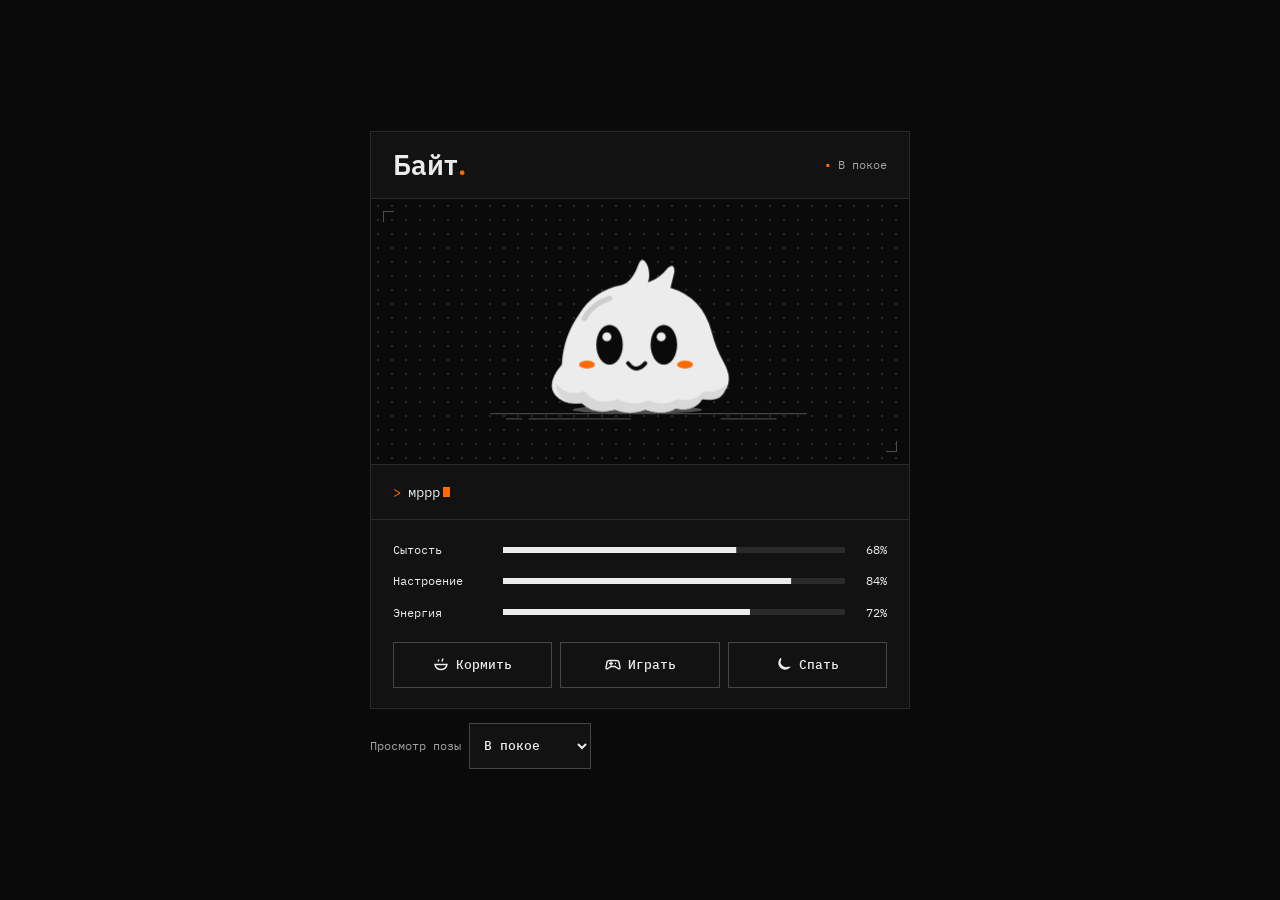
==== commit 3d85098e: "feat(kernel): единый манифест загрузки и service locator (issue #12) Проблема: добавление темы требо" ====
--- a/dev/pet-art.html
+++ b/dev/pet-art.html
@@ -14,7 +14,8 @@
 <option value="eat">Ест</option><option value="play">Играет</option><option value="sleep">Спит</option>
 <option value="hungry">Голоден</option><option value="sad">Грустит</option><option value="full">Сыт</option><option value="happy-full">Счастлив</option></select>
 <button type="button" id="pet-run" hidden>Успешный прогон</button></div></main>
-<script src="../app/pet-art.js"></script><script>
+<!-- kernel.js раньше модуля: экспорт pet-art.js завершается Vkat.define (issue #12) -->
+<script src="../app/kernel.js"></script><script src="../app/pet-art.js"></script><script>
   const art = window.PetArt;
   document.querySelector('#pet-mount').innerHTML = art.render();
   const stage = document.querySelector('#pet-stage');
--- a/app/styles.css
+++ b/app/styles.css
@@ -2460,7 +2460,7 @@
 .visual-cap span { color: var(--text-dim); flex-shrink: 0; }
 
 /* элементы схемы */
-.glyph rect, .glyph path, .glyph circle { fill: none; stroke-width: 1; stroke-linecap: square; }
+.glyph rect, .glyph path, .glyph circle, .glyph ellipse { fill: none; stroke-width: 1; stroke-linecap: square; }
 .glyph .gl { stroke: var(--border-strong); }
 .glyph .gm { stroke: var(--text); }
 .glyph .gf { fill: var(--fill); stroke: var(--fill); }
@@ -2627,7 +2627,71 @@
   .glyph .f { opacity: 1; }
 }
 
-/* --- Скроллбары в цвет интерфейса --- */
+/* ==========================================================================
+   ТЕРАРИУМ (ПЕТ-ПРОЕКТ ТАМАГОЧИ): HUD часов, сцена PetArt, строки ввода
+   ========================================================================== */
+
+.pet-terrarum { display: flex; flex-direction: column; gap: 10px; }
+
+.pet-hud-actions { display: flex; gap: 8px; }
+
+.pet-stage-host {
+  display: grid;
+  place-items: center;
+  padding: 10px clamp(8px, 2%, 20px);
+}
+
+/* Глифы во вводных слайдах терариума */
+.intro-visual {
+  display: grid;
+  place-items: center;
+  padding: 4px 0 14px;
+}
+
+.intro-visual .glyph {
+  width: min(100%, 300px);
+  height: auto;
+}
+
+/* Воздух в тексте слайдов терариума (правило пользователя: текст дышит) */
+#pet-intro-view .intro-slide { gap: 26px; }
+#pet-intro-view .intro-slide h2 { margin: 0 0 4px; }
+#pet-intro-view .intro-slide p {
+  margin: 0;
+  line-height: 1.7;
+  max-width: 58ch;
+}
+#pet-intro-view .intro-visual { padding: 12px 0 22px; }
+#pet-intro-view .life-btn { margin-top: 12px; }
+
+.pet-stdin-row {
+  display: flex;
+  flex-direction: column;
+  gap: 6px;
+  padding: 10px 14px 12px;
+  border-top: 1px dashed var(--border);
+  font-size: 12px;
+  color: var(--text-muted);
+}
+
+.pet-stdin-input {
+  background: var(--bg-panel-alt);
+  border: 1px solid var(--border);
+  color: var(--text);
+  font-family: var(--font-mono);
+  font-size: 13px;
+  padding: 8px 10px;
+  resize: vertical;
+  min-height: 54px;
+}
+
+.pet-stdin-input:focus {
+  outline: 1px solid var(--border-strong);
+  outline-offset: -1px;
+}
+
+/* ==========================================================================
+   Скроллбары в цвет интерфейса */
 
 /* Chromium 121+ игнорирует ::-webkit-scrollbar, если задан scrollbar-width/color,
    поэтому стандартные свойства оставлены только для Firefox (там нет ::-webkit-scrollbar). */
@@ -3880,8 +3944,9 @@
 .life-glyph-slot {
   margin: 14px 0 20px 0;
   display: flex;
-  justify-content: flex-start;
-  align-items: center;
+  justify-content: center;
+  align-items: center;
+  width: 100%;
 }
 
 .life-glyph-slot svg.glyph {
@@ -4066,7 +4131,8 @@
   box-sizing: border-box;
 }
 
-#life-code-editor {
+#life-code-editor,
+#pet-code-editor {
   position: relative;
   z-index: 1;
   flex: 1;
@@ -4088,7 +4154,8 @@
   box-sizing: border-box;
 }
 
-#life-code-editor::selection {
+#life-code-editor::selection,
+#pet-code-editor::selection {
   background: rgba(38, 79, 120, 0.6);
   color: transparent;
 }
@@ -4879,3 +4946,78 @@
     max-width: 100%;
   }
 }
+
+/* Витрина проектов: две компактные сцены с общей сеткой и ясной иерархией. */
+#screen-projects .projects-center {
+  width: min(1160px, 100%);
+  margin-inline: auto;
+  padding: clamp(24px, 5vh, 48px) 24px;
+  justify-content: flex-start;
+  align-items: stretch;
+  gap: 16px;
+  text-align: left;
+}
+#screen-projects .projects-center > .kicker { margin: 0 0 4px; }
+#screen-projects .project-hero {
+  display: grid;
+  grid-template-columns: minmax(0, 38%) minmax(0, 1fr);
+  grid-template-rows: auto auto auto auto 1fr;
+  column-gap: clamp(22px, 3vw, 48px);
+  width: 100%;
+  max-width: none;
+  min-height: 264px;
+  margin: 0;
+  padding: 0 clamp(20px, 2.4vw, 32px) 0 0;
+  overflow: hidden;
+}
+#screen-projects .project-hero > :not(.project-hero-art):not(.visual) { grid-column: 2; min-width: 0; }
+#screen-projects .project-hero .stage-card-header { margin: 28px 0 12px; align-items: center; }
+#screen-projects .project-hero .stage-card-title { font-size: 24px; line-height: 1.2; }
+#screen-projects .project-hero .stage-card-progress-label { color: var(--brand-orange); white-space: nowrap; }
+#screen-projects .project-hero .stage-card-desc { font-size: 14px; line-height: 1.55; margin: 0 0 12px; flex: initial; }
+#screen-projects .project-hero .stage-card-meta { margin-bottom: 10px; }
+#screen-projects .project-hero .stage-card-note { margin: 0 0 14px; padding-top: 9px; }
+#screen-projects .project-hero .stage-card-actions { margin: 0 0 22px; }
+#screen-projects .project-hero .stage-card-btn { padding: 9px 18px; }
+#screen-projects .project-hero-art,
+#screen-projects .project-hero > .visual {
+  grid-column: 1;
+  grid-row: 1 / -1;
+  align-self: stretch;
+  display: grid;
+  place-items: center;
+  width: 100%;
+  min-width: 0;
+  max-width: none;
+  margin: 0;
+  border: 0;
+  border-right: 1px solid var(--border);
+  background-color: var(--bg-panel-alt);
+  background-image: radial-gradient(var(--border) .8px, transparent 1px);
+  background-size: 16px 16px;
+}
+#screen-projects .project-hero-art svg { display: block; width: min(90%, 340px); }
+#screen-projects .project-art-ground { fill: none; stroke: var(--border-strong); stroke-width: 1; }
+#screen-projects .project-art-body { fill: var(--fill); }
+#screen-projects .project-art-eye { fill: var(--bg); }
+#screen-projects .project-art-glint { fill: var(--fill); }
+#screen-projects .project-art-mouth { fill: none; stroke: var(--bg); stroke-width: 3; stroke-linecap: round; }
+#screen-projects .project-art-cheek { fill: var(--brand-orange); }
+#screen-projects .project-hero > .visual { display: flex; flex-direction: column; justify-content: center; }
+#screen-projects .project-hero .visual-canvas { width: 100%; padding: 10px; }
+#screen-projects .project-hero .glyph { width: 100%; height: auto; max-height: 175px; }
+#screen-projects .project-hero .visual-cap { padding: 0 20px 16px; border: 0; font-size: 10px; }
+#screen-projects .projects-note { margin: 0; text-align: center; }
+
+@media (max-width: 700px) {
+  #screen-projects .projects-center { padding: 24px 16px; gap: 14px; }
+  #screen-projects .project-hero { display: flex; flex-direction: column; padding: 0 18px; }
+  #screen-projects .project-hero-art,
+  #screen-projects .project-hero > .visual { width: calc(100% + 36px); height: 174px; min-height: 174px; margin: 0 -18px; border: 0; border-bottom: 1px solid var(--border); }
+  #screen-projects .project-hero .stage-card-header { margin: 18px 0 10px; }
+  #screen-projects .project-hero .stage-card-title { font-size: 21px; }
+  #screen-projects .project-hero .stage-card-actions { margin-bottom: 18px; }
+  #screen-projects .project-hero .visual-canvas { max-height: 130px; }
+  #screen-projects .project-hero .glyph { max-height: 115px; }
+  #screen-projects .project-hero .visual-cap { padding-bottom: 9px; }
+}
--- a/app/pet-art.css
+++ b/app/pet-art.css
@@ -3,7 +3,7 @@
   width: 100%; min-width: 0; color: var(--text); background: var(--bg-panel);
   border: 1px solid var(--border); font-family: var(--font-mono);
 }
-.pet-heading, .pet-bubble, .pet-stats, .pet-actions { padding: 14px clamp(12px, 4%, 24px); }
+.pet-heading, .pet-bubble, .pet-stats, .pet-actions { padding: 16px clamp(16px, 4%, 26px); }
 .pet-heading { display: flex; justify-content: space-between; align-items: center; }
 .pet-heading h2 { font: 600 28px/1.2 var(--font-sans); }
 .pet-heading h2 span, .pet-bubble > span:first-child { color: var(--brand-orange); }
@@ -27,26 +27,32 @@
 .pet-accent, .pet-zzz { fill: var(--brand-orange); }
 .pet-sheen, .pet-lids, .pet-smile, .pet-crack { fill: none; stroke: var(--bg); stroke-width: 3; stroke-linecap: round; stroke-linejoin: round; }
 .pet-sheen { stroke: var(--bg-panel); opacity: .14; stroke-width: 4; }
-.pet-actor, .pet-body, .pet-shell, .pet-shell-base, .pet-shell-top { transform-origin: 158px 159px; }
+.pet-mood, .pet-actor, .pet-body, .pet-shell, .pet-shell-base, .pet-shell-top { transform-origin: 158px 159px; }
+.pet-mood { transition: transform .42s cubic-bezier(.2,.8,.2,1); }
+.pet-body { transition: opacity .32s ease; }
+.pet-face { transition: transform .3s ease; }
+.pet-open, .pet-lids, .pet-dots, .pet-smile { transition: opacity .22s ease; }
+.pet-lids, .pet-dots { opacity: 0; }
 .pet-blink, .pet-chew, .pet-zzz text { transform-box: fill-box; transform-origin: center; }
+.pet-gaze { transition: transform .14s ease-out; }
 .pet-shell, .pet-crack, .pet-eye-star, .pet-zzz, .pet-bowl, .pet-sparks, .pet-crumb,
-.pet-lids, .pet-chew, .pet-dots, .pet-egg .pet-actor { display: none; }
+.pet-chew, .pet-egg .pet-actor { display: none; }
 .pet-bubble { display: flex; align-items: baseline; gap: .55em; border-bottom: 1px solid var(--border); font-size: 14px; }
-.pet-bubble i { width: .5em; height: .9em; background: var(--brand-orange); margin-left: -.35em; animation: pet-cursor 1.3s steps(1,end) infinite; }
-.pet-stats { display: grid; gap: 8px; }
-.pet-stat { position: relative; display: grid; align-items: center; grid-template-columns: 7em minmax(12px,1fr) 4ch; gap: 12px; font-size: 12px; }
+.pet-bubble i { width: .5em; height: .6em; height: 1cap; background: var(--brand-orange); margin-left: -.35em; align-self: baseline; animation: pet-cursor 1.3s steps(1,end) infinite; }
+.pet-stats { display: grid; gap: 12px; padding-block: 20px 16px; }
+.pet-stat { position: relative; display: grid; align-items: center; grid-template-columns: 8em minmax(12px,1fr) 4ch; gap: 14px; font-size: 12px; }
 .pet-stat > span:last-child { text-align: right; font-variant-numeric: tabular-nums; }
 .pet-stat meter { position: absolute; width: 1px; height: 1px; clip-path: inset(50%); }
-.pet-track { display: block; height: 5px; background: var(--border); }
+.pet-track { display: block; height: 6px; background: var(--border); }
 .pet-stat-fill { display: block; height: 100%; background: var(--fill); transform-origin: left; transform: scaleX(0); transition: transform .35s ease-out; }
 .pet-stat[data-pet-level="low"] .pet-stat-fill { background: var(--brand-orange); }
 .pet-stat[data-pet-level="critical"] .pet-stat-fill { background: var(--error); }
-.pet-actions { padding-top: 2px; display: grid; grid-template-columns: repeat(3,minmax(0,1fr)); gap: 6px; }
+.pet-actions { padding-top: 4px; padding-bottom: 20px; display: grid; grid-template-columns: repeat(3,minmax(0,1fr)); gap: 8px; }
 .pet-actions button, .pet-preview select, .pet-preview button {
-  font: 500 13px var(--font-mono); border: 1px solid var(--border-strong); background: var(--bg-panel); color: var(--text); min-height: 44px; cursor: pointer;
-}
-.pet-actions button { display: flex; align-items: center; justify-content: center; flex-wrap: wrap; gap: 5px; }
-.pet-actions svg { width: 16px; height: 16px; fill: none; stroke: currentColor; stroke-width: 1.4; }
+  font: 500 13px var(--font-mono); border: 1px solid var(--border-strong); background: var(--bg-panel); color: var(--text); min-height: 46px; cursor: pointer;
+}
+.pet-actions button { display: flex; align-items: center; justify-content: center; gap: 7px; line-height: 1; white-space: nowrap; }
+.pet-actions svg { display: block; width: 16px; height: 16px; flex: none; fill: none; stroke: currentColor; stroke-width: 1.4; transform: translateY(-1.5px); }
 .pet-actions button:hover:enabled, .pet-preview button:hover:enabled { border-color: var(--brand-orange); }
 .pet-actions button:focus-visible, .pet-preview :is(select,button):focus-visible { outline: 2px solid var(--brand-orange); outline-offset: 2px; }
 .pet-actions button:disabled, .pet-preview button:disabled { color: var(--text-dim); cursor: default; }
@@ -59,31 +65,36 @@
 .pet-state-hatch .pet-shell-top { animation: pet-lift 1.6s ease-in-out both; }
 .pet-state-hatch .pet-shell-base { animation: pet-split 1.6s ease-in-out both; }
 .pet-state-hatch .pet-actor { animation: pet-emerge 1.6s ease-out both; }
-.pet-state-idle .pet-body, .pet-state-full .pet-body { animation: pet-breathe 3.6s ease-in-out infinite; }
-.pet-state-idle .pet-actor { animation: pet-shuffle 17s ease-in-out infinite; }
-.pet-state-idle .pet-blink { animation: pet-blink 7.7s ease-in-out -2s infinite; }
+.pet-state-idle .pet-actor { animation: pet-breathe 3.6s ease-in-out infinite; will-change: transform; }
+.pet-state-idle .pet-body { animation: pet-shuffle 17s ease-in-out infinite; will-change: transform; }
+.pet-state-idle .pet-face { animation: pet-look 10.8s ease-in-out infinite; }
+.pet-state-full .pet-body { animation: pet-breathe 3.6s ease-in-out infinite; }
+.pet-state-idle .pet-blink, .pet-state-happy-full .pet-blink, .pet-state-hungry .pet-blink { animation: pet-blink 7.7s ease-in-out -2s infinite; }
 .pet-state-idle .pet-open > g:last-child .pet-blink { animation-delay: -1.96s; }
 .pet-state-eat .pet-actor { animation: pet-eat 1.45s ease-in-out both; }
+.pet-state-eat .pet-bowl { transform-origin: 257px 160px; animation: pet-serve 1.45s ease-in-out both; }
 :is(.pet-state-eat,.pet-state-hungry) .pet-bowl, .pet-state-eat :is(.pet-chew,.pet-crumb),
 :is(.pet-state-play,.pet-state-happy-full) .pet-sparks, .pet-state-happy-full .pet-eye-star,
 :is(.pet-state-sleep,.pet-state-full) .pet-lids, .pet-state-sleep .pet-zzz, .pet-state-sad .pet-dots { display: inline; }
 .pet-state-eat .pet-smile, :is(.pet-state-sleep,.pet-state-sad,.pet-state-full) .pet-open,
-.pet-state-sad .pet-smile { display: none; }
+.pet-state-sad .pet-smile { opacity: 0; }
+:is(.pet-state-sleep,.pet-state-full) .pet-lids, .pet-state-sad .pet-dots { opacity: 1; }
 .pet-state-eat .pet-chew { animation: pet-chew .26s ease-in-out .32s 3; }
 .pet-state-eat .pet-crumb { animation: pet-scatter .3s ease-out .32s 3 both; }
-.pet-state-full .pet-actor { transform: scale(1.07,.93); }
+.pet-state-full .pet-mood { transform: scale(1.06,.94); }
 .pet-state-play .pet-actor { animation: pet-hop 1s ease-in-out both; }
 .pet-state-play .pet-sparks { animation: pet-flash 1s ease-out both; }
-.pet-state-sleep .pet-actor { transform: scale(1.12,.70); }
+.pet-state-sleep .pet-mood { transform: scale(1.1,.72); }
 .pet-state-sleep .pet-body { animation: pet-breathe 5.4s ease-in-out infinite; }
 .pet-zzz { font: 600 14px var(--font-mono); }
 .pet-zzz text { animation: pet-drift 3s ease-in-out infinite; }
 .pet-zzz text:nth-child(2) { animation-delay: -1s; }
 .pet-zzz text:nth-child(3) { animation-delay: -2s; }
-.pet-state-hungry .pet-body { transform: skewX(-7deg) scale(.88,.88); }
+.pet-state-hungry .pet-mood { transform: skewX(-6deg) scale(.9,.9); }
 .pet-state-hungry .pet-face { transform: translate(9px,7px); }
 .pet-state-hungry .pet-actor { animation: pet-shiver 2.1s linear infinite; }
-.pet-state-sad .pet-body { opacity: .65; transform: scale(1.02,.83); animation: pet-sigh 6s ease-in-out infinite; }
+.pet-state-sad .pet-mood { transform: scale(1.02,.86); }
+.pet-state-sad .pet-body { opacity: .7; animation: pet-sigh 6s ease-in-out infinite; }
 .pet-state-sad .pet-face { transform: translateY(4px); }
 .pet-state-happy-full .pet-actor { animation: pet-bounce 1.8s ease-in-out infinite; }
 .pet-state-happy-full .pet-sparks { animation: pet-glint 1.8s ease-in-out infinite; }
@@ -97,10 +108,21 @@
 }
 @keyframes pet-split { 0%,40% { transform: none; } 76% { opacity: 1; } 100% { transform: translate(53px,4px) rotate(37deg); opacity: 0; } }
 @keyframes pet-emerge { 0%,40% { transform: scale(.3,.2); opacity: 0; } 70% { transform: translateY(-14px) scale(.94,1.07); opacity: 1; } 88% { transform: scale(1.07,.93); } 100% { transform: none; } }
-@keyframes pet-breathe { 50% { transform: scale(1.035,.955); } }
-@keyframes pet-shuffle { 78%,86% { transform: none; } 81% { transform: translateX(-3px) rotate(-3deg); } 84% { transform: rotate(2deg); } }
+@keyframes pet-breathe { 0%,100% { transform: scale(1); } 50% { transform: scale(1.018,.982); } }
+@keyframes pet-shuffle { 0%,78%,86%,100% { transform: translateX(0); } 81% { transform: translateX(-2px); } 84% { transform: translateX(1px); } }
+@keyframes pet-look { 0%,38%,55%,100% { transform: translateX(0); } 43%,50% { transform: translateX(2px); } 77%,84% { transform: translateX(-2px); } }
 @keyframes pet-blink { 0%,43%,47%,77%,81%,100% { transform: none; } 45%,79% { transform: scaleY(.07); } }
-@keyframes pet-eat { 0%,100% { transform: none; } 24%,42%,61%,80% { transform: translateX(26px) rotate(20deg) scale(1,.87); } 33%,52%,71% { transform: translateX(25px) rotate(15deg) scale(.96,.94); } }
+@keyframes pet-eat {
+  0%,100% { transform: translateX(0) rotate(0); }
+  18%,76% { transform: translateX(7px) rotate(4deg); }
+  30%,48%,66% { transform: translateX(9px) rotate(6deg) scale(1,.97); }
+  39%,57% { transform: translateX(7px) rotate(4deg) scale(1,1.01); }
+}
+@keyframes pet-serve {
+  0% { opacity: 0; transform: translateX(12px); }
+  14%,76% { opacity: 1; transform: translateX(0); }
+  100% { opacity: 0; transform: translateX(12px); }
+}
 @keyframes pet-chew { 50% { transform: scale(1.3,.3); } }
 @keyframes pet-scatter { from { opacity: 0; transform: translate(5px,6px); } 30% { opacity: 1; } to { opacity: 0; transform: translate(-5px,-7px); } }
 @keyframes pet-hop { 12%,81% { transform: scale(1.13,.82); } 43% { transform: translate(7px,-37px) rotate(12deg) scale(.93,1.04); } 68% { transform: translateY(-8px) rotate(-6deg); } }
@@ -111,9 +133,126 @@
 @keyframes pet-bounce { 45% { transform: translateY(-7px) rotate(-2deg); } 85% { transform: scale(1.03,.97); } }
 @keyframes pet-glint { 50% { opacity: .35; } }
 @media (prefers-reduced-motion: reduce) {
-  .pet-state-eat .pet-actor { transform: translateX(26px) rotate(17deg) scale(1,.88); }
+  .pet-state-eat .pet-actor { transform: translateX(7px) rotate(5deg) scale(1,.97); }
   .pet-state-play .pet-actor { transform: translateY(-22px) rotate(10deg); }
   .pet-state-happy-full .pet-actor { transform: translateY(-4px); }
   .pet-state-hatch .pet-shell-top { transform: translate(-58px,29px) rotate(-58deg) scale(.62); }
   .pet-state-hatch .pet-shell-base { transform: translate(69px,1px) rotate(30deg) scale(.65); }
 }
+
+/* Экран терариума. Общие стили Alife задают основу, здесь выровнена сетка питомца. */
+#screen-pet .life-canvas-panel {
+  width: clamp(520px, 43vw, 620px);
+  max-width: calc(100% - 440px);
+  padding: 30px clamp(24px, 3vw, 44px);
+  border-right: 1px solid var(--border);
+}
+#screen-pet .life-stage { width: 100%; max-width: 540px; }
+#screen-pet .pet-stage-host { width: 100%; padding: 0; }
+#screen-pet .pet-terrarum { gap: 16px; }
+#screen-pet .pet-hud { height: auto; min-height: 42px; gap: 12px; }
+#screen-pet .pet-hud-actions { min-width: 0; }
+#screen-pet .pet-hud-actions .life-btn { white-space: nowrap; }
+#screen-pet .life-canvas-hint { padding-inline: 2px; line-height: 1.5; }
+#screen-pet .life-editor-panel { padding: 30px clamp(24px, 3vw, 44px); gap: 18px; }
+#screen-pet .life-task-card { padding: 24px clamp(22px, 2.4vw, 34px); }
+#screen-pet .life-task-card h2 { margin-bottom: 14px; line-height: 1.25; }
+#screen-pet #pet-glyph-slot:empty { display: none; }
+#screen-pet #pet-glyph-slot:not(:empty) { margin: 4px 0 24px; padding: 10px 16px; background: var(--bg-panel-alt); border: 1px solid var(--border); }
+#screen-pet #pet-glyph-slot .glyph { max-width: 340px; }
+#screen-pet #pet-task-desc:empty { display: none; }
+#screen-pet .life-code-wrapper { min-height: 260px; height: clamp(280px, 39vh, 430px); }
+#screen-pet .life-action-bar { display: flex; flex-direction: column; align-items: stretch; gap: 16px; padding-top: 0; }
+#screen-pet .life-action-buttons { order: 0; align-self: flex-start; gap: 10px; }
+#screen-pet .life-feedback-msg { order: 1; width: 100%; min-width: 0; }
+#screen-pet .life-feedback-msg:empty { display: none; }
+#screen-pet .pet-stdin-row { order: 2; width: 100%; padding: 16px 0 0; gap: 8px; }
+#screen-pet .pet-stdin-row label { line-height: 1.4; }
+#screen-pet .pet-stdin-input { width: 100%; max-width: 100%; min-height: 64px; }
+
+@media (max-width: 900px) {
+  #screen-pet .life-canvas-panel { width: 100%; max-width: none; padding: 24px; border-right: 0; }
+  #screen-pet .life-stage { max-width: 540px; }
+  #screen-pet .life-editor-panel { width: 100%; min-width: 0; padding: 24px; }
+}
+@media (max-width: 520px) {
+  #screen-pet .life-header { height: auto; min-height: 56px; padding: 10px 16px; gap: 8px; }
+  #screen-pet .life-header-left { gap: 8px; flex-wrap: wrap; }
+  #screen-pet .life-header-title { font-size: 14px; }
+  #screen-pet .life-step-badge { font-size: 11px; }
+  #screen-pet .life-step-dots { display: none; }
+  #screen-pet .life-header-right { margin-left: auto; }
+  #screen-pet .life-header-right .btn-ghost-sm { white-space: nowrap; }
+  #screen-pet .life-canvas-panel { padding: 18px 16px 22px; }
+  #screen-pet .life-editor-panel { padding: 22px 16px 28px; gap: 18px; }
+  #screen-pet .life-task-card { padding: 20px; }
+  #screen-pet #pet-glyph-slot:not(:empty) { padding: 8px; margin-bottom: 20px; }
+  #screen-pet #pet-glyph-slot .glyph { max-width: 300px; }
+  #screen-pet .pet-hud { flex-wrap: wrap; }
+  #screen-pet .pet-hud-actions { margin-left: auto; gap: 6px; }
+  #screen-pet .pet-hud-actions .life-btn { padding-inline: 8px; font-size: 11px; }
+  #screen-pet .life-canvas-hint { line-height: 1.5; }
+  #screen-pet .life-action-buttons { align-self: stretch; width: 100%; }
+  #screen-pet .life-action-buttons .life-btn { flex: 1; min-width: 0; }
+  #screen-pet .pet-stat { grid-template-columns: 7.5em minmax(12px,1fr) 4ch; gap: 10px; }
+}
+
+.pet-workspace-tabs { display: flex; gap: 4px; border-bottom: 1px solid var(--border); }
+.pet-card-lab-btn { background: var(--bg-panel); color: var(--text); border: 1px solid var(--border-strong); }
+.pet-card-lab-btn:disabled { opacity: .5; cursor: default; }
+.pet-workspace-tab {
+  min-height: 40px; padding: 8px 16px; border: 0; border-bottom: 2px solid transparent;
+  background: transparent; color: var(--text-muted); font: 12px var(--font-mono); cursor: pointer;
+}
+.pet-workspace-tab.active { color: var(--text); border-bottom-color: var(--brand-orange); }
+.pet-workspace-tab:disabled { opacity: .45; cursor: default; }
+.pet-workspace-tab:focus-visible, .pet-dictionary-options button:focus-visible,
+.pet-dictionary-actions button:focus-visible { outline: 2px solid var(--brand-orange); outline-offset: 2px; }
+.pet-lesson-view { display: flex; flex-direction: column; gap: 18px; }
+.pet-lesson-view[hidden], .pet-dictionary-view[hidden] { display: none; }
+.pet-dictionary-view { display: flex; flex-direction: column; gap: 18px; }
+.pet-dictionary-head { display: flex; justify-content: space-between; align-items: baseline; gap: 16px; }
+.pet-dictionary-head h2 { font-size: 22px; line-height: 1.25; }
+.pet-dictionary-head p, .pet-dictionary-task p { color: var(--text-muted); font-size: 14px; line-height: 1.55; margin-top: 7px; }
+#pet-dictionary-progress { color: var(--brand-orange); font: 12px var(--font-mono); white-space: nowrap; }
+.pet-dictionary-options { display: grid; grid-template-columns: repeat(2, minmax(0, 1fr)); gap: 8px; }
+.pet-dictionary-options button {
+  min-height: 46px; padding: 9px 12px; text-align: left; color: var(--text-muted);
+  background: var(--bg-panel); border: 1px solid var(--border); font: 12px var(--font-mono); cursor: pointer;
+}
+.pet-dictionary-options button.active { border-color: var(--brand-orange); color: var(--text); }
+.pet-dictionary-task { border: 1px solid var(--border); background: var(--bg-panel); padding: 20px; }
+.pet-dictionary-task h3 { font-size: 17px; }
+.pet-dictionary-hints { margin-top: 18px; padding-top: 15px; border-top: 1px dashed var(--border); }
+.pet-dictionary-hint-head { display: flex; align-items: center; justify-content: space-between; gap: 12px; }
+.pet-dictionary-hint-head > span { color: var(--text-dim); font: 11px var(--font-mono); letter-spacing: .08em; }
+.pet-dictionary-hint-head button {
+  padding: 7px 0 7px 12px; border: 0; background: transparent; color: var(--brand-orange);
+  font: 12px var(--font-mono); text-align: right; cursor: pointer;
+}
+.pet-dictionary-hint-head button:hover { color: var(--text); }
+.pet-dictionary-hint-head button:focus-visible { outline: 2px solid var(--brand-orange); outline-offset: 3px; }
+.pet-dictionary-hint-list { display: grid; gap: 8px; margin-top: 12px; }
+.pet-dictionary-hint-list[hidden] { display: none; }
+.pet-dictionary-hint-item { padding: 13px 15px; border: 1px solid var(--border); border-left: 2px solid var(--brand-orange); background: var(--bg); }
+.pet-dictionary-hint-meta { color: var(--brand-orange); font: 11px var(--font-mono); letter-spacing: .04em; }
+.pet-dictionary-hint-item p { margin: 8px 0 0; color: var(--text); font-size: 13px; line-height: 1.6; }
+.pet-dictionary-hint-item pre { margin: 10px 0 0; padding: 10px 12px; overflow-x: auto; border: 1px solid var(--border); color: var(--text); background: var(--bg-panel-alt); font: 12px/1.6 var(--font-mono); white-space: pre-wrap; }
+.pet-dictionary-editor { height: clamp(260px, 39vh, 430px); }
+#pet-dictionary-code {
+  position: relative; z-index: 1; flex: 1; width: 100%; height: 100%; padding: 16px;
+  background: transparent; color: transparent; caret-color: var(--text); border: 0;
+  font: 14px/1.75 var(--font-mono); resize: none; outline: none;
+  tab-size: 4; white-space: pre-wrap; word-break: break-word;
+}
+#pet-dictionary-code::selection { background: color-mix(in srgb, var(--text) 22%, transparent); color: transparent; }
+.pet-dictionary-actions { display: flex; flex-wrap: wrap; gap: 10px; }
+.pet-dictionary-feedback { min-height: 24px; color: var(--text-muted); font: 12px/1.5 var(--font-mono); white-space: pre-wrap; overflow-wrap: anywhere; }
+.pet-dictionary-feedback.error { color: var(--error); }
+@media (max-width: 520px) {
+  .pet-workspace-tab { padding-inline: 12px; }
+  .pet-dictionary-head { flex-wrap: wrap; }
+  .pet-dictionary-options { grid-template-columns: 1fr; }
+  .pet-dictionary-editor { min-height: 210px; }
+  .pet-dictionary-hint-head { align-items: flex-start; }
+}
